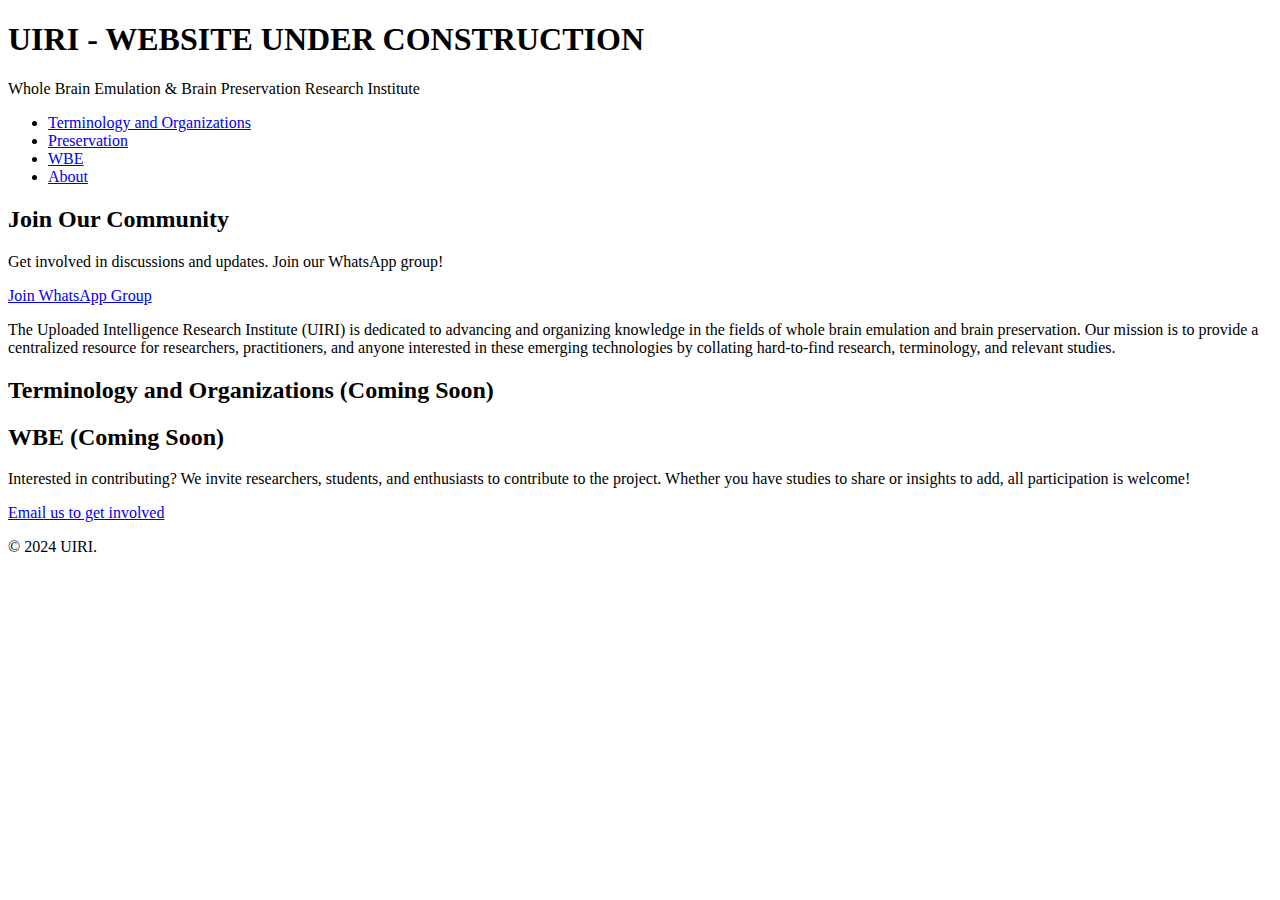
==== index.html @ 405faa45 "n homepage and styles" ====
<!DOCTYPE html>
<html lang="en">
<head>
    <meta charset="UTF-8">
    <meta name="viewport" content="width=device-width, initial-scale=1.0">
    <title>UIRI - Whole Brain Emulation & Brain Preservation</title>
    <link rel="stylesheet" href="styles.css">
</head>
<body>

    <div class="container">
        <header>
            <h1>UIRI - WEBSITE UNDER CONSTRUCTION</h1>
            <p>Whole Brain Emulation & Brain Preservation Research Institute</p>
        </header>

        <!-- Navigation Bar -->
        <nav>
            <ul class="navbar">
                <li><a href="#terminology">Terminology and Organizations</a></li>
                <li><a href="preservationtoday.html">Preservation</a></li>
                <li><a href="#wbe">WBE</a></li>
                <li><a href="#about">About</a></li>
            </ul>
        </nav>

        <div class="section">
            <h2 class="section-title">Join Our Community</h2>
            <p>Get involved in discussions and updates. Join our WhatsApp group!</p>
            <a href="https://chat.whatsapp.com/EnTJRODfT9kLGZxixOQG0o" target="_blank" class="whatsapp-link">Join WhatsApp Group</a>
        </div>

        <p>
        The Uploaded Intelligence Research Institute (UIRI) is dedicated to advancing and organizing knowledge in the fields of whole brain emulation and brain preservation. Our mission is to provide a centralized resource for researchers, practitioners, and anyone interested in these emerging technologies by collating hard-to-find research, terminology, and relevant studies.
        </p>

        <!-- Placeholder sections for other pages -->
        <div class="section" id="terminology">
            <h2 class="section-title">Terminology and Organizations (Coming Soon)</h2>
        </div>

        <div class="section" id="wbe">
            <h2 class="section-title">WBE (Coming Soon)</h2>
        </div>

        <div class="contribute">
            <p>Interested in contributing? We invite researchers, students, and enthusiasts to contribute to the project. Whether you have studies to share or insights to add, all participation is welcome!</p>
            <a href="mailto:calarsenc@gmail.com">Email us to get involved</a>
        </div>
    </div>

    <footer class="footer">
        <p>&copy; 2024 UIRI. </p>
    </footer>

</body>
</html>
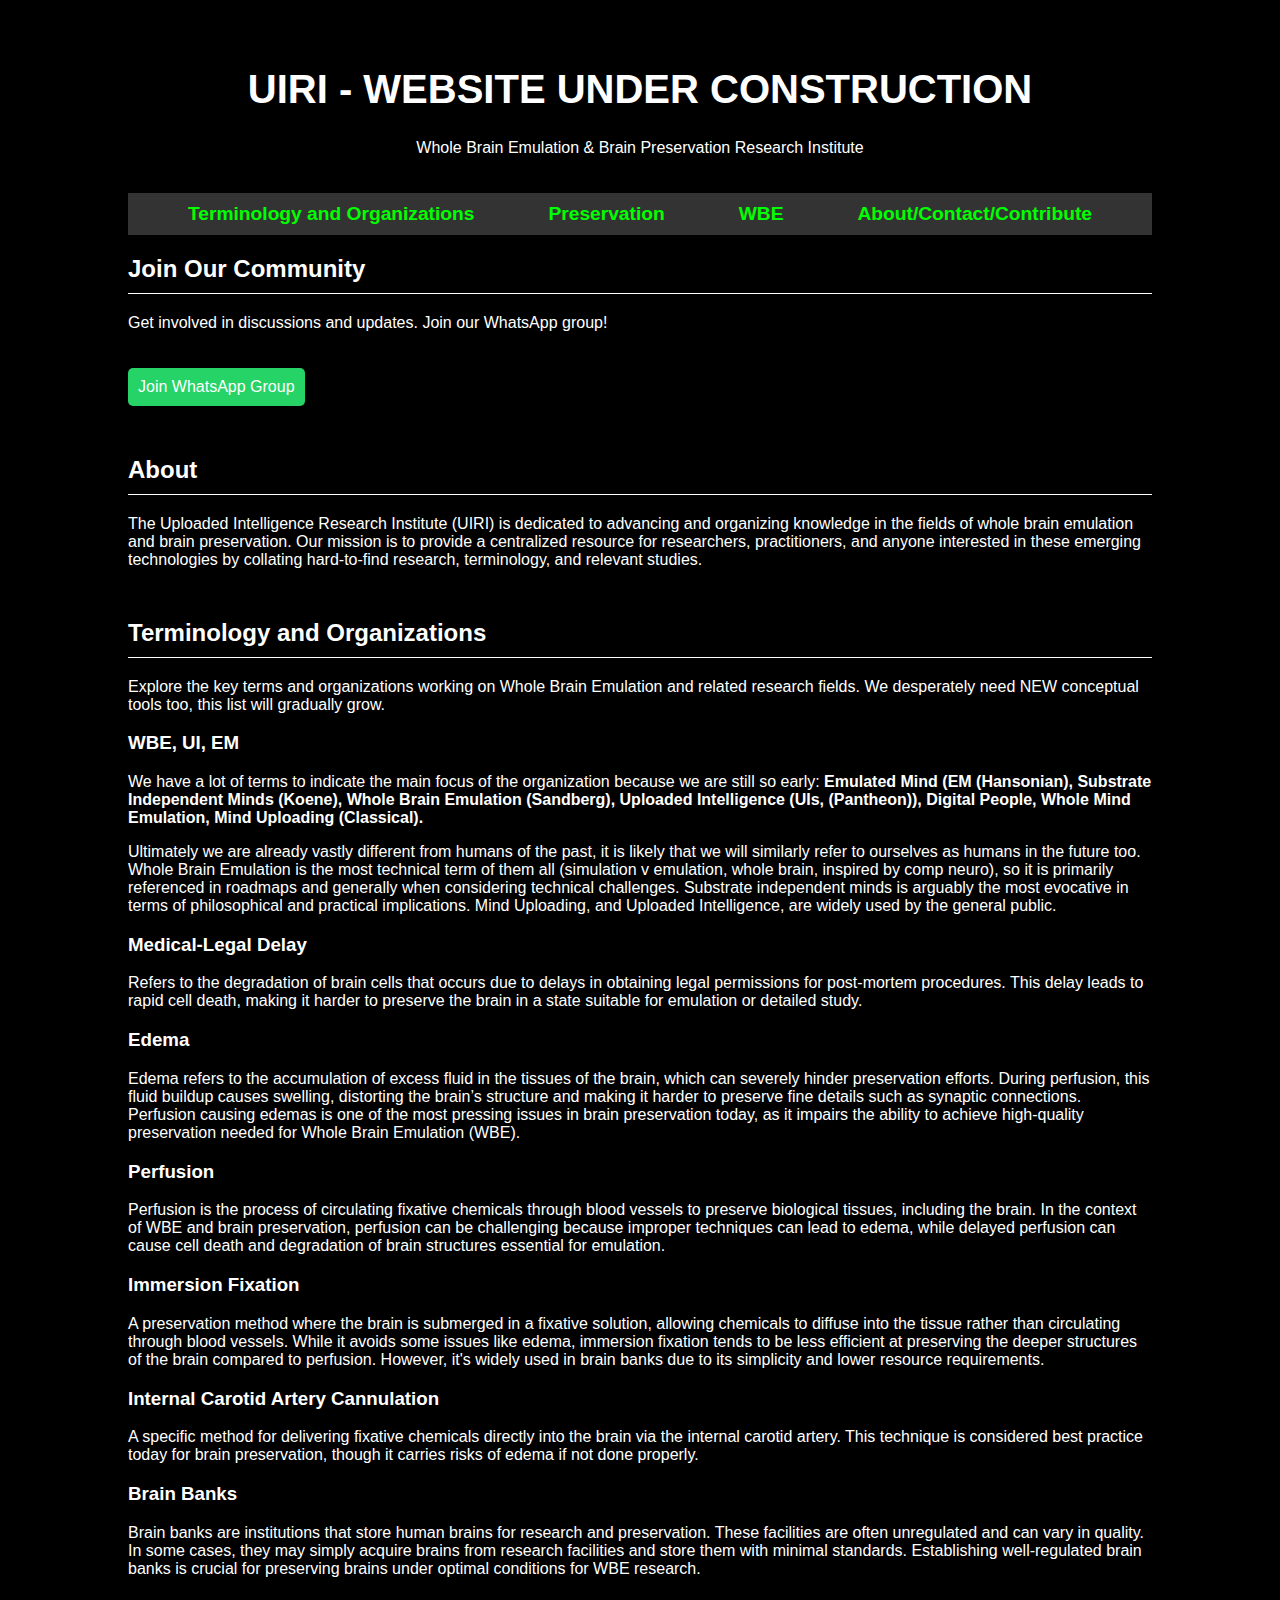
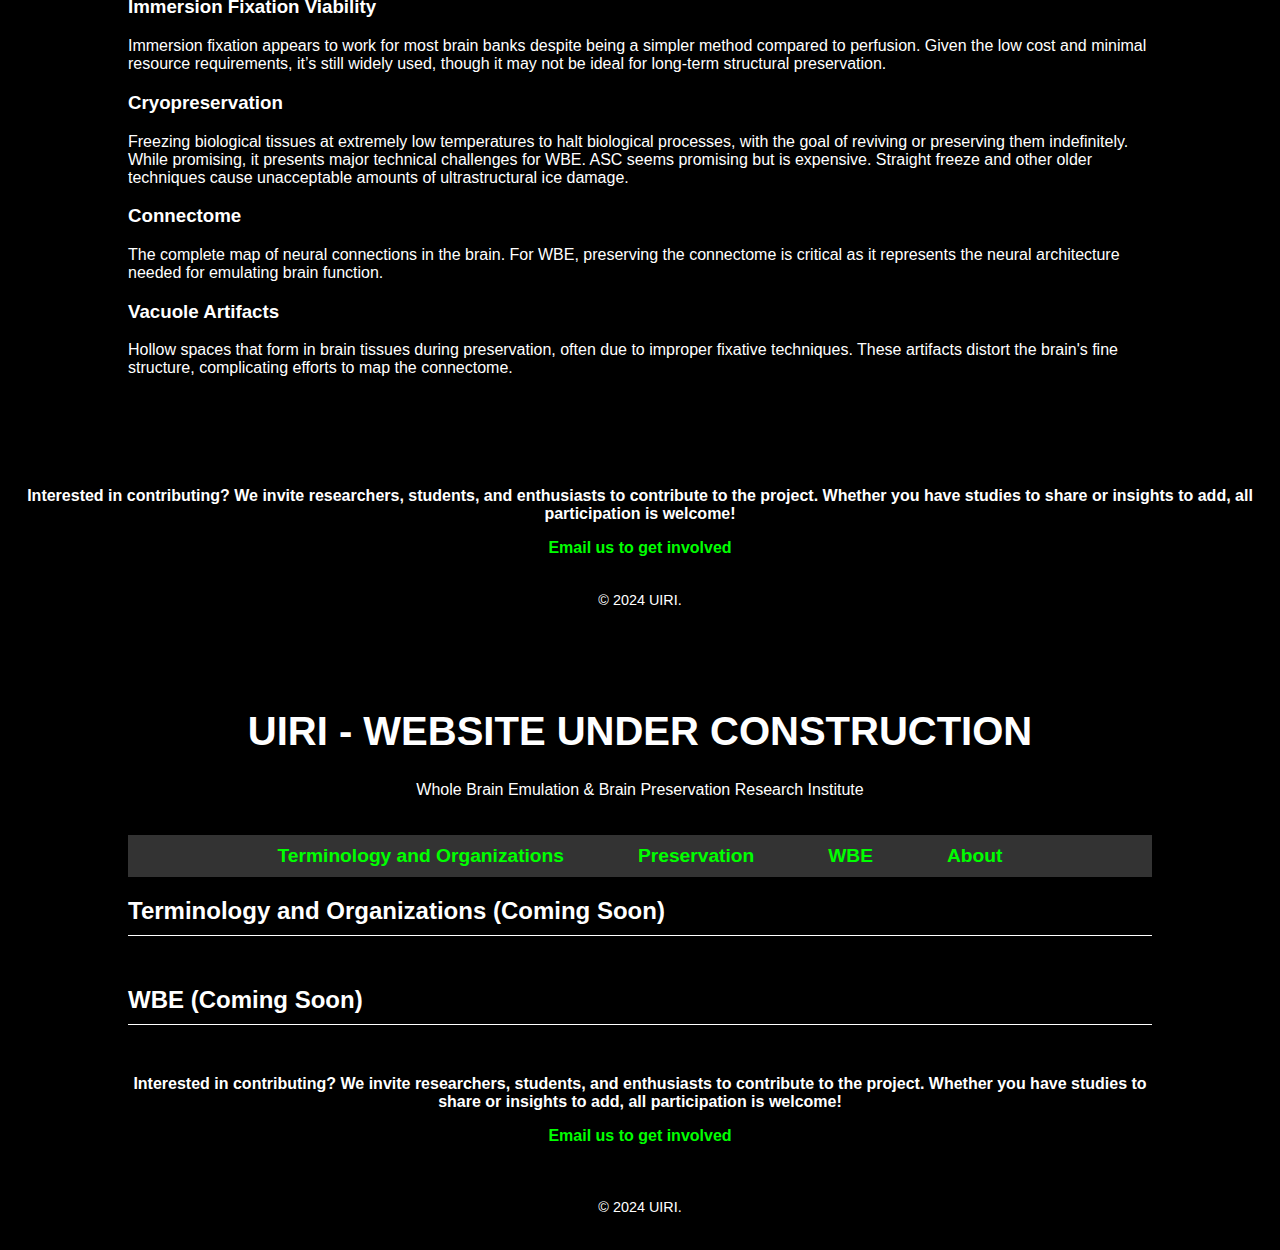
==== commit d5975afe: "terminology" ====
--- a/index.html
+++ b/index.html
@@ -4,9 +4,220 @@
     <meta charset="UTF-8">
     <meta name="viewport" content="width=device-width, initial-scale=1.0">
     <title>UIRI - Whole Brain Emulation & Brain Preservation</title>
-    <link rel="stylesheet" href="styles.css">
+    <style>
+        body {
+            margin: 0;
+            padding: 0;
+            font-family: Arial, sans-serif;
+            background-color: #000;
+            color: #fff;
+        }
+
+        .container {
+            width: 80%;
+            margin: 0 auto;
+            padding: 20px;
+        }
+
+        header {
+            text-align: center;
+            padding: 20px 0;
+        }
+
+        h1 {
+            font-size: 2.5em;
+        }
+
+        nav {
+            background-color: #333;
+            padding: 10px 0;
+            margin-bottom: 20px;
+        }
+
+        .navbar {
+            list-style: none;
+            padding: 0;
+            margin: 0;
+            display: flex;
+            justify-content: center;
+        }
+
+        .navbar li {
+            margin: 0 15px;
+        }
+
+        .navbar a {
+            color: #00ff00;
+            text-decoration: none;
+            font-size: 1.2rem;
+            font-weight: bold;
+            padding: 10px 20px;
+            border: 2px solid transparent;
+            transition: all 0.3s ease;
+        }
+
+        .navbar a:hover {
+            background-color: #00ff00;
+            color: #000;
+            border-radius: 5px;
+            border: 2px solid #00ff00;
+        }
+
+        .section {
+            margin-bottom: 50px;
+        }
+
+        a {
+            color: #00ff00;
+            text-decoration: none;
+        }
+
+        a:hover {
+            text-decoration: underline;
+        }
+
+        .footer {
+            text-align: center;
+            padding: 20px;
+            font-size: 0.9em;
+        }
+
+        .whatsapp-link {
+            background-color: #25D366;
+            padding: 10px;
+            display: inline-block;
+            color: white;
+            border-radius: 5px;
+            margin-top: 20px;
+        }
+
+        .contribute {
+            margin-top: 40px;
+            font-weight: bold;
+            text-align: center;
+        }
+
+        .section-title {
+            border-bottom: 1px solid #fff;
+            padding-bottom: 10px;
+            margin-bottom: 20px;
+        }
+    </style>
 </head>
 <body>
+
+    <div class="container">
+        <header>
+            <h1>UIRI - WEBSITE UNDER CONSTRUCTION</h1>
+            <p>Whole Brain Emulation & Brain Preservation Research Institute</p>
+        </header>
+
+        <!-- Navigation Bar -->
+        <nav>
+            <ul class="navbar">
+                <li><a href="#terminology">Terminology and Organizations</a></li>
+                <li><a href="preservationtoday.html">Preservation</a></li>
+                <li><a href="wbe.html">WBE</a></li>
+                <li><a href="#about">About/Contact/Contribute</a></li>
+            </ul>
+        </nav>
+
+          <div class="section">
+            <h2 class="section-title">Join Our Community</h2>
+            <p>Get involved in discussions and updates. Join our WhatsApp group!</p>
+            <a href="https://chat.whatsapp.com/EnTJRODfT9kLGZxixOQG0o" target="_blank" class="whatsapp-link">Join WhatsApp Group</a>
+        </div>
+
+   <div class="section" id="about">
+            <h2 class="section-title">About</h2>
+        <p>
+        The Uploaded Intelligence Research Institute (UIRI) is dedicated to advancing and organizing knowledge in the fields of whole brain emulation and brain preservation. Our mission is to provide a centralized resource for researchers, practitioners, and anyone interested in these emerging technologies by collating hard-to-find research, terminology, and relevant studies.
+        </p>
+   </div>
+
+        <div class="section" id="terminology">
+            <h2 class="section-title">Terminology and Organizations</h2>
+            <p>Explore the key terms and organizations working on Whole Brain Emulation and related research fields. We desperately need NEW conceptual tools too, this list will gradually grow.</p>
+
+        <div class="term">
+  <h3>WBE, UI, EM</h3>
+
+            <p>We have a lot of terms to indicate the main focus of the organization because we are still so early: <strong>Emulated Mind (EM (Hansonian), Substrate Independent Minds (Koene), Whole Brain Emulation (Sandberg), Uploaded Intelligence (UIs, (Pantheon)), Digital People, Whole Mind Emulation, Mind Uploading (Classical).</strong>
+                <p></p>
+
+Ultimately we are already vastly different from humans of the past, it is likely that we will similarly refer to ourselves as humans in the future too. Whole Brain Emulation is the most technical term of them all (simulation v emulation, whole brain, inspired by comp neuro), so it is primarily referenced in roadmaps and generally when considering technical challenges. Substrate independent minds is arguably the most evocative in terms of philosophical and practical implications. Mind Uploading, and Uploaded Intelligence, are widely used by the general public. 
+</p>
+</div>
+
+<div class="term">
+  <h3>Medical-Legal Delay</h3>
+  <p>Refers to the degradation of brain cells that occurs due to delays in obtaining legal permissions for post-mortem procedures. This delay leads to rapid cell death, making it harder to preserve the brain in a state suitable for emulation or detailed study.</p>
+</div>
+
+<div class="term">
+  <h3>Edema</h3>
+  <p>Edema refers to the accumulation of excess fluid in the tissues of the brain, which can severely hinder preservation efforts. During perfusion, this fluid buildup causes swelling, distorting the brain’s structure and making it harder to preserve fine details such as synaptic connections. Perfusion causing edemas is one of the most pressing issues in brain preservation today, as it impairs the ability to achieve high-quality preservation needed for Whole Brain Emulation (WBE).</p>
+</div>
+
+<div class="term">
+  <h3>Perfusion</h3>
+  <p>Perfusion is the process of circulating fixative chemicals through blood vessels to preserve biological tissues, including the brain. In the context of WBE and brain preservation, perfusion can be challenging because improper techniques can lead to edema, while delayed perfusion can cause cell death and degradation of brain structures essential for emulation.</p>
+</div>
+
+<div class="term">
+  <h3>Immersion Fixation</h3>
+  <p>A preservation method where the brain is submerged in a fixative solution, allowing chemicals to diffuse into the tissue rather than circulating through blood vessels. While it avoids some issues like edema, immersion fixation tends to be less efficient at preserving the deeper structures of the brain compared to perfusion. However, it's widely used in brain banks due to its simplicity and lower resource requirements.</p>
+</div>
+
+<div class="term">
+  <h3>Internal Carotid Artery Cannulation</h3>
+  <p>A specific method for delivering fixative chemicals directly into the brain via the internal carotid artery. This technique is considered best practice today for brain preservation, though it carries risks of edema if not done properly.</p>
+</div>
+
+<div class="term">
+  <h3>Brain Banks</h3>
+  <p>Brain banks are institutions that store human brains for research and preservation. These facilities are often unregulated and can vary in quality. In some cases, they may simply acquire brains from research facilities and store them with minimal standards. Establishing well-regulated brain banks is crucial for preserving brains under optimal conditions for WBE research.</p>
+</div>
+
+<div class="term">
+  <h3>Immersion Fixation Viability</h3>
+  <p>Immersion fixation appears to work for most brain banks despite being a simpler method compared to perfusion. Given the low cost and minimal resource requirements, it’s still widely used, though it may not be ideal for long-term structural preservation.</p>
+</div>
+
+<div class="term">
+  <h3>Cryopreservation</h3>
+  <p>Freezing biological tissues at extremely low temperatures to halt biological processes, with the goal of reviving or preserving them indefinitely. While promising, it presents major technical challenges for WBE. ASC seems promising but is expensive. Straight freeze and other older techniques cause unacceptable amounts of ultrastructural ice damage.</p>
+</div>
+
+<div class="term">
+  <h3>Connectome</h3>
+  <p>The complete map of neural connections in the brain. For WBE, preserving the connectome is critical as it represents the neural architecture needed for emulating brain function.</p>
+</div>
+
+<div class="term">
+  <h3>Vacuole Artifacts</h3>
+  <p>Hollow spaces that form in brain tissues during preservation, often due to improper fixative techniques. These artifacts distort the brain's fine structure, complicating efforts to map the connectome.</p>
+</div>
+
+
+        </div>
+
+        </div>
+
+        <div class="contribute">
+            <p>Interested in contributing? We invite researchers, students, and enthusiasts to contribute to the project. Whether you have studies to share or insights to add, all participation is welcome!</p>
+            <a href="mailto:calarsenc@gmail.com">Email us to get involved</a>
+        </div>
+    </div>
+
+    <footer class="footer">
+        <p>&copy; 2024 UIRI.</p>
+    </footer>
+
+</body>
+</html>
+
+
 
     <div class="container">
         <header>
@@ -24,15 +235,7 @@
             </ul>
         </nav>
 
-        <div class="section">
-            <h2 class="section-title">Join Our Community</h2>
-            <p>Get involved in discussions and updates. Join our WhatsApp group!</p>
-            <a href="https://chat.whatsapp.com/EnTJRODfT9kLGZxixOQG0o" target="_blank" class="whatsapp-link">Join WhatsApp Group</a>
-        </div>
-
-        <p>
-        The Uploaded Intelligence Research Institute (UIRI) is dedicated to advancing and organizing knowledge in the fields of whole brain emulation and brain preservation. Our mission is to provide a centralized resource for researchers, practitioners, and anyone interested in these emerging technologies by collating hard-to-find research, terminology, and relevant studies.
-        </p>
+      
 
         <!-- Placeholder sections for other pages -->
         <div class="section" id="terminology">
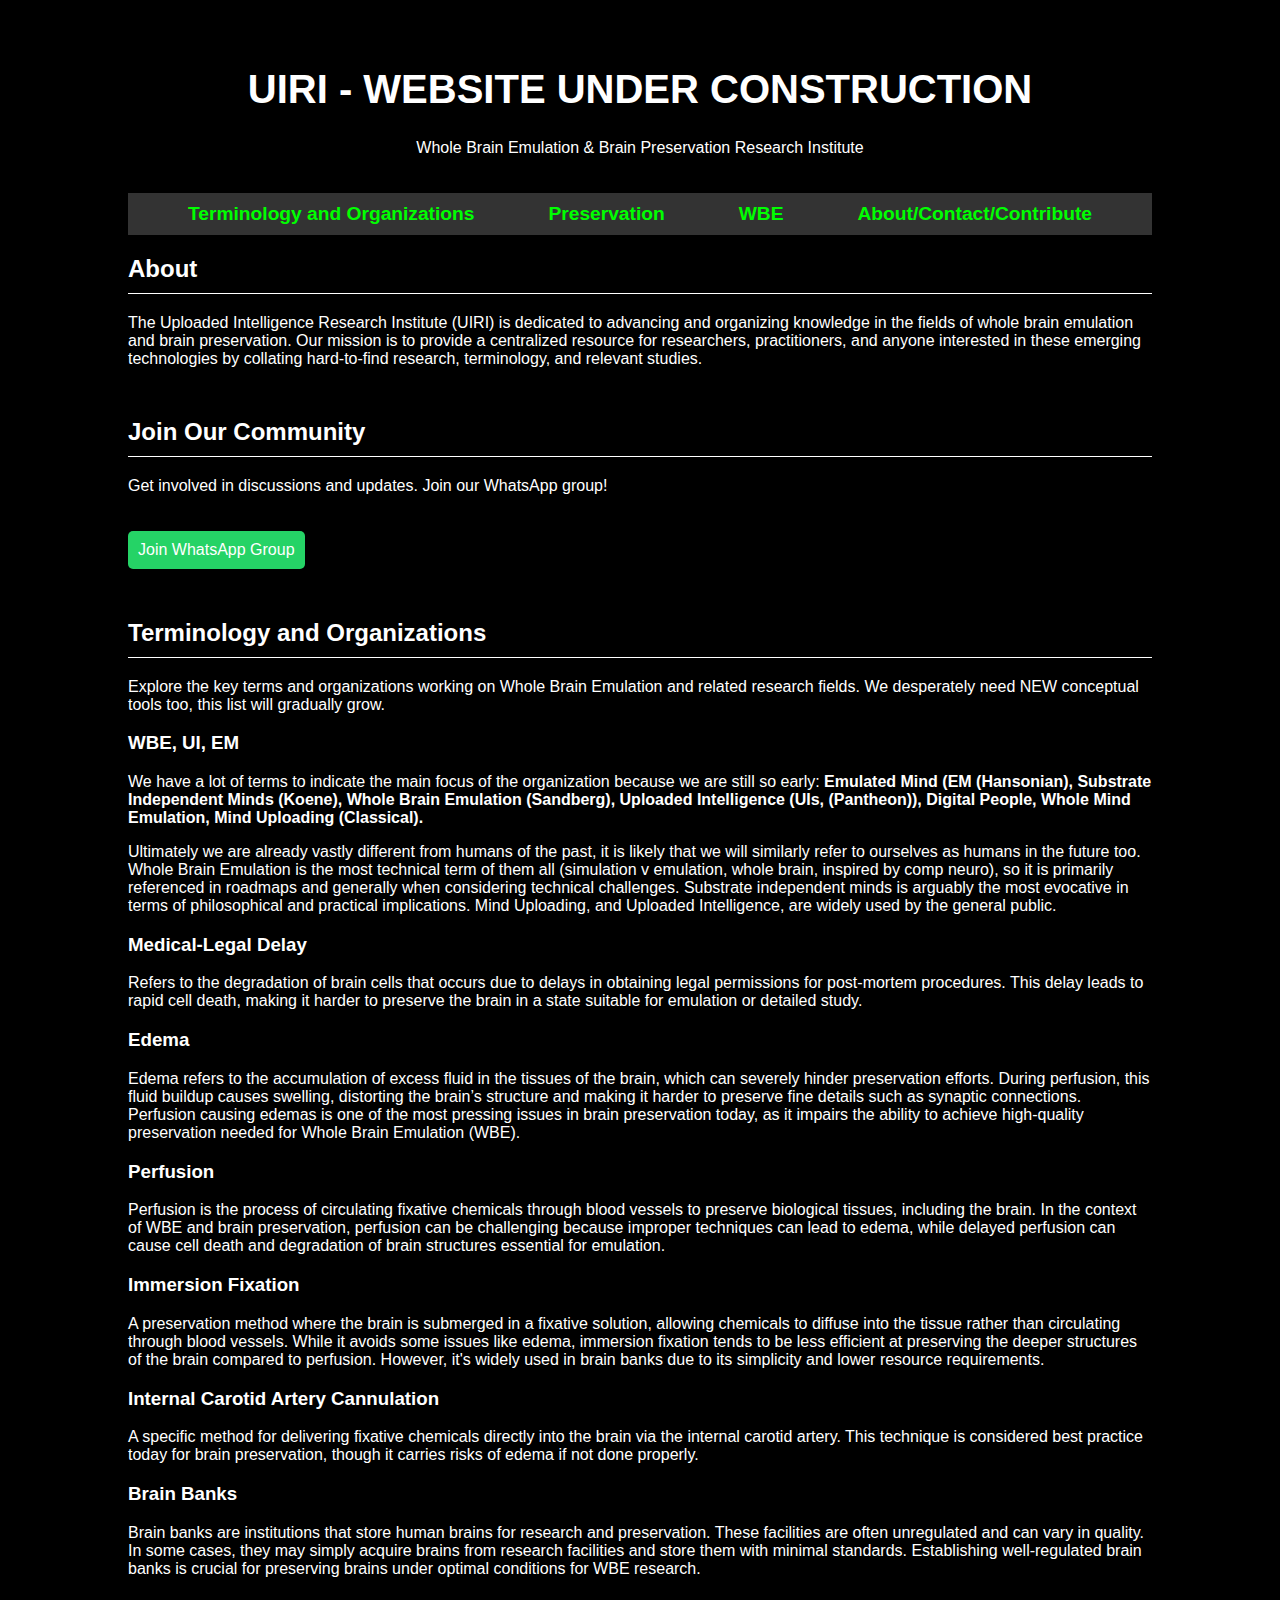
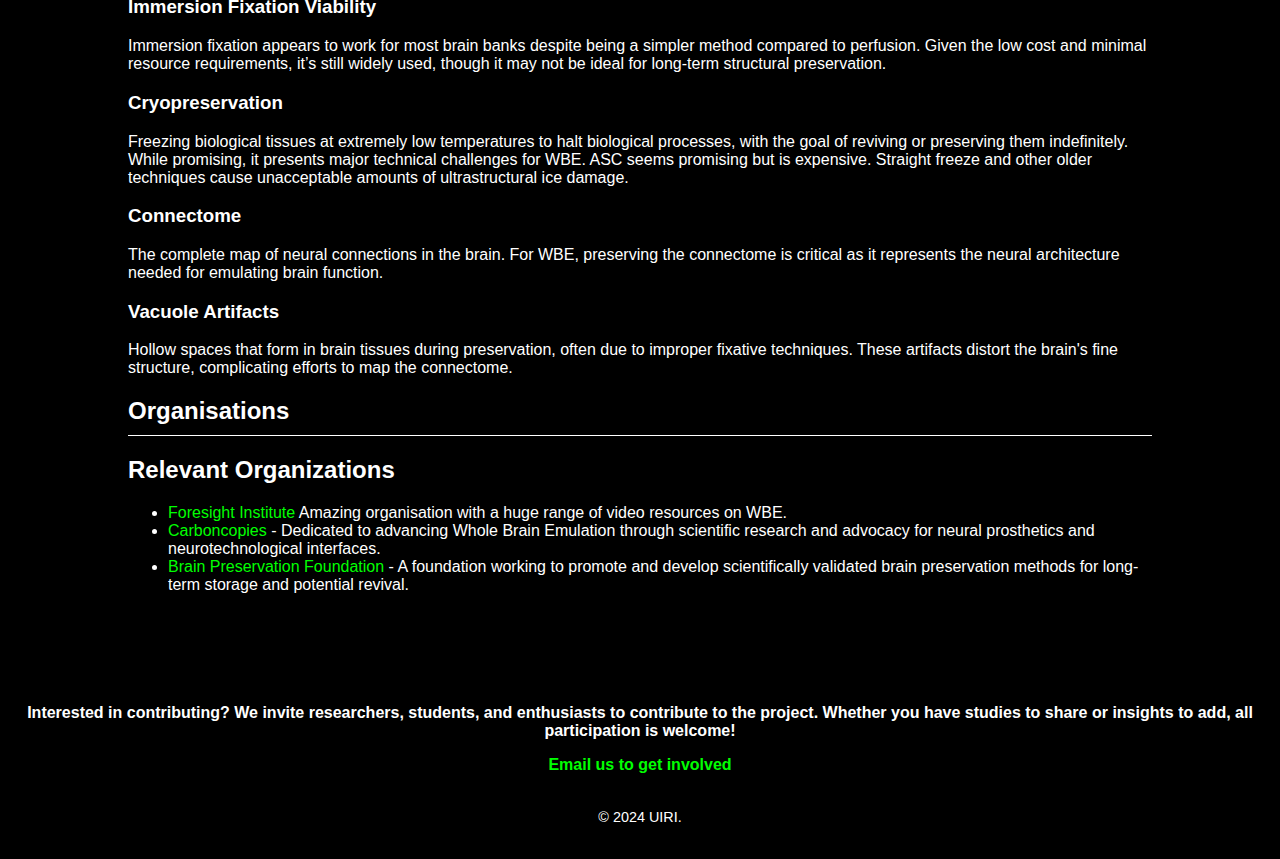
==== commit c292265c: "terminology" ====
--- a/index.html
+++ b/index.html
@@ -122,19 +122,21 @@
             </ul>
         </nav>
 
-          <div class="section">
-            <h2 class="section-title">Join Our Community</h2>
-            <p>Get involved in discussions and updates. Join our WhatsApp group!</p>
-            <a href="https://chat.whatsapp.com/EnTJRODfT9kLGZxixOQG0o" target="_blank" class="whatsapp-link">Join WhatsApp Group</a>
-        </div>
-
-   <div class="section" id="about">
+         <div class="section" id="about">
             <h2 class="section-title">About</h2>
         <p>
         The Uploaded Intelligence Research Institute (UIRI) is dedicated to advancing and organizing knowledge in the fields of whole brain emulation and brain preservation. Our mission is to provide a centralized resource for researchers, practitioners, and anyone interested in these emerging technologies by collating hard-to-find research, terminology, and relevant studies.
         </p>
    </div>
 
+          <div class="section">
+            <h2 class="section-title">Join Our Community</h2>
+            <p>Get involved in discussions and updates. Join our WhatsApp group!</p>
+            <a href="https://chat.whatsapp.com/EnTJRODfT9kLGZxixOQG0o" target="_blank" class="whatsapp-link">Join WhatsApp Group</a>
+        </div>
+
+  
+
         <div class="section" id="terminology">
             <h2 class="section-title">Terminology and Organizations</h2>
             <p>Explore the key terms and organizations working on Whole Brain Emulation and related research fields. We desperately need NEW conceptual tools too, this list will gradually grow.</p>
@@ -199,6 +201,23 @@
   <p>Hollow spaces that form in brain tissues during preservation, often due to improper fixative techniques. These artifacts distort the brain's fine structure, complicating efforts to map the connectome.</p>
 </div>
 
+   <div class="organizations">
+            <h2 class="section-title">Organisations</h2>
+  <h2>Relevant Organizations</h2>
+  
+  <ul>
+    <li><a href="https://foresight.org/" target="_blank">Foresight Institute</a> Amazing organisation with a huge range of video resources on WBE.</li>
+    
+    <li><a href="https://carboncopies.org/" target="_blank">Carboncopies</a> - Dedicated to advancing Whole Brain Emulation through scientific research and advocacy for neural prosthetics and neurotechnological interfaces.</li>
+    
+    <li><a href="https://www.brainpreservation.org/" target="_blank">Brain Preservation Foundation</a> - A foundation working to promote and develop scientifically validated brain preservation methods for long-term storage and potential revival.</li>
+    
+  </ul>
+</div>
+
+        </p>
+   </div>
+
 
         </div>
 
@@ -218,43 +237,3 @@
 </html>
 
 
-
-    <div class="container">
-        <header>
-            <h1>UIRI - WEBSITE UNDER CONSTRUCTION</h1>
-            <p>Whole Brain Emulation & Brain Preservation Research Institute</p>
-        </header>
-
-        <!-- Navigation Bar -->
-        <nav>
-            <ul class="navbar">
-                <li><a href="#terminology">Terminology and Organizations</a></li>
-                <li><a href="preservationtoday.html">Preservation</a></li>
-                <li><a href="#wbe">WBE</a></li>
-                <li><a href="#about">About</a></li>
-            </ul>
-        </nav>
-
-      
-
-        <!-- Placeholder sections for other pages -->
-        <div class="section" id="terminology">
-            <h2 class="section-title">Terminology and Organizations (Coming Soon)</h2>
-        </div>
-
-        <div class="section" id="wbe">
-            <h2 class="section-title">WBE (Coming Soon)</h2>
-        </div>
-
-        <div class="contribute">
-            <p>Interested in contributing? We invite researchers, students, and enthusiasts to contribute to the project. Whether you have studies to share or insights to add, all participation is welcome!</p>
-            <a href="mailto:calarsenc@gmail.com">Email us to get involved</a>
-        </div>
-    </div>
-
-    <footer class="footer">
-        <p>&copy; 2024 UIRI. </p>
-    </footer>
-
-</body>
-</html>
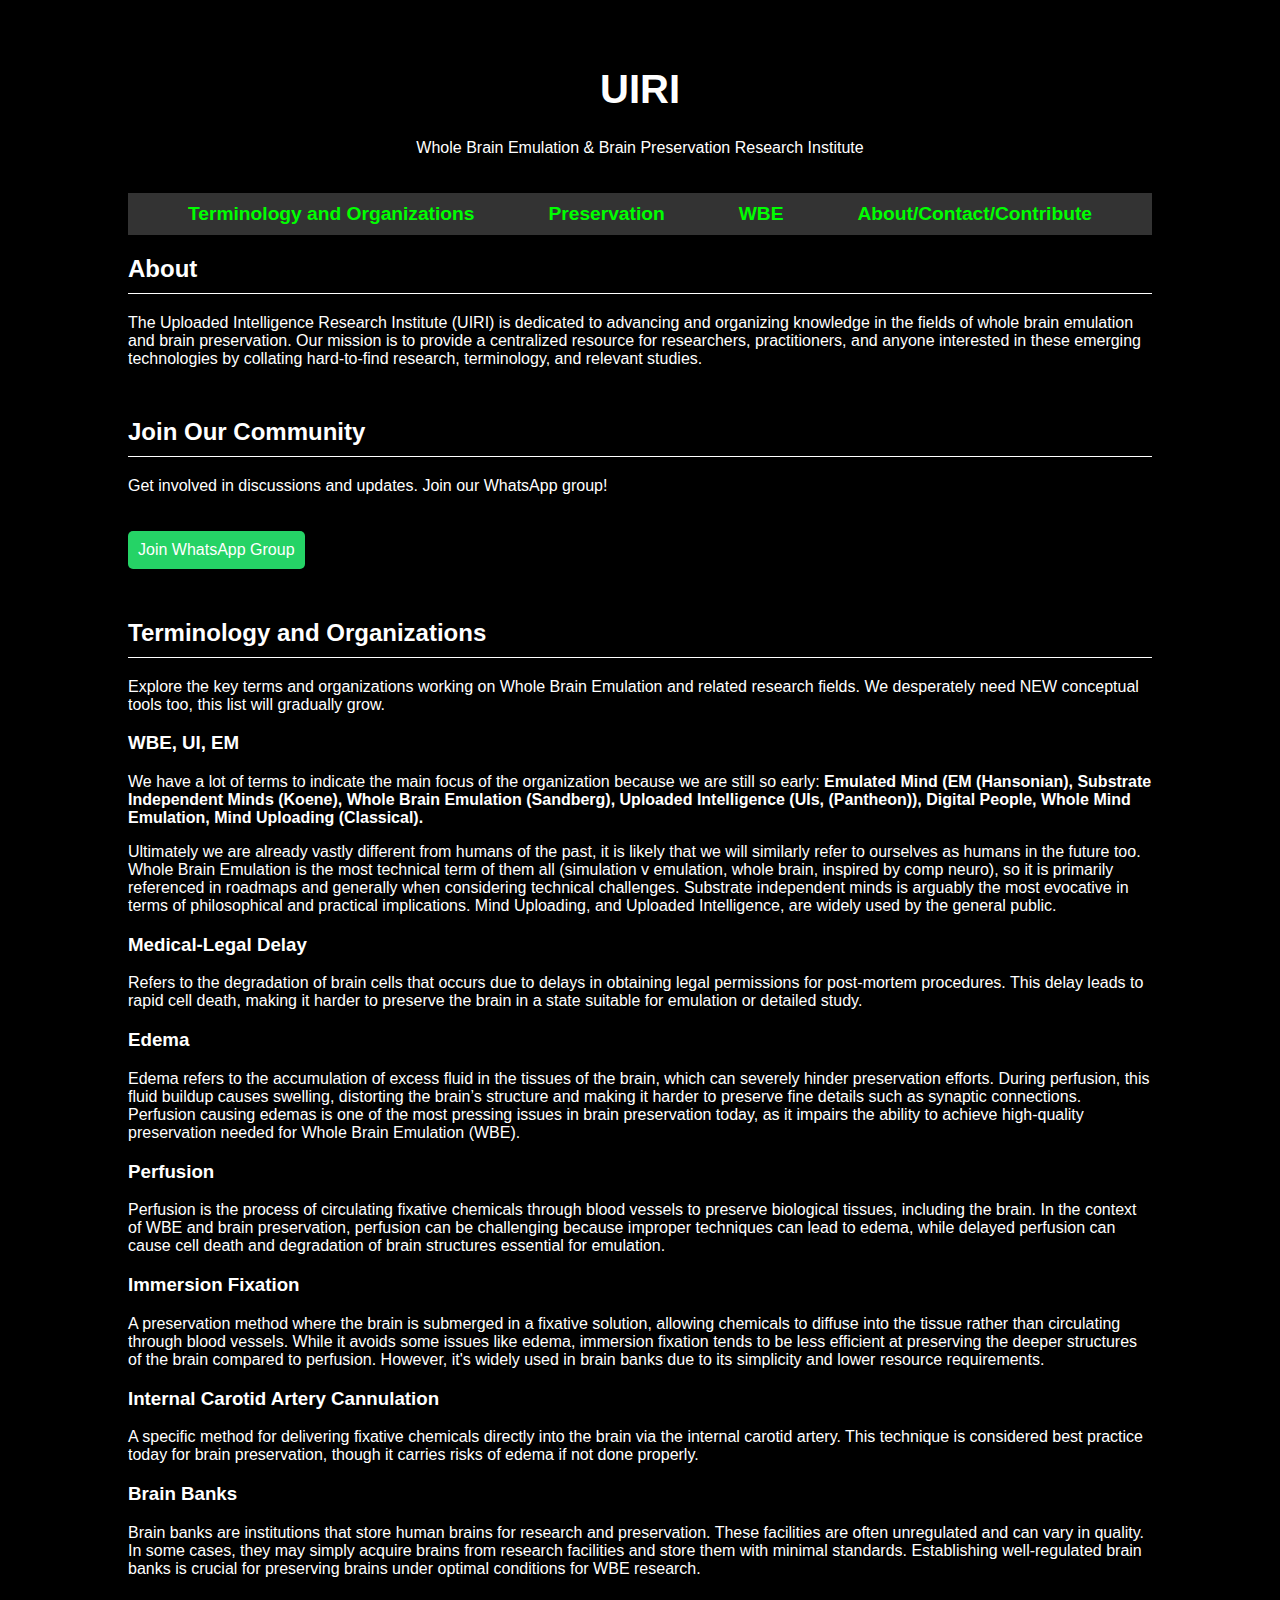
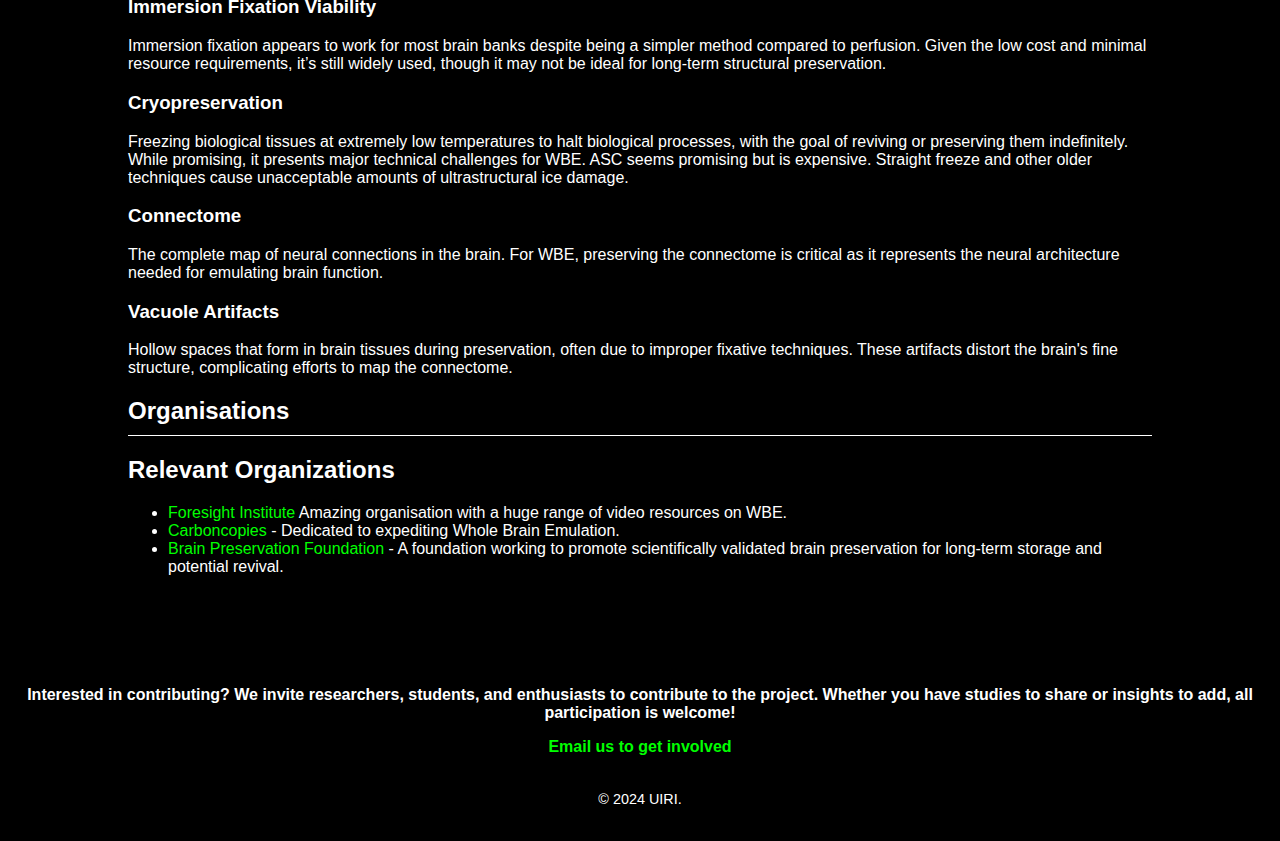
==== commit d0c38761: "new lists format" ====
--- a/index.html
+++ b/index.html
@@ -108,7 +108,7 @@
 
     <div class="container">
         <header>
-            <h1>UIRI - WEBSITE UNDER CONSTRUCTION</h1>
+            <h1>UIRI</h1>
             <p>Whole Brain Emulation & Brain Preservation Research Institute</p>
         </header>
 
@@ -208,9 +208,9 @@
   <ul>
     <li><a href="https://foresight.org/" target="_blank">Foresight Institute</a> Amazing organisation with a huge range of video resources on WBE.</li>
     
-    <li><a href="https://carboncopies.org/" target="_blank">Carboncopies</a> - Dedicated to advancing Whole Brain Emulation through scientific research and advocacy for neural prosthetics and neurotechnological interfaces.</li>
+    <li><a href="https://carboncopies.org/" target="_blank">Carboncopies</a> - Dedicated to expediting Whole Brain Emulation.</li>
     
-    <li><a href="https://www.brainpreservation.org/" target="_blank">Brain Preservation Foundation</a> - A foundation working to promote and develop scientifically validated brain preservation methods for long-term storage and potential revival.</li>
+    <li><a href="https://www.brainpreservation.org/" target="_blank">Brain Preservation Foundation</a> - A foundation working to promote scientifically validated brain preservation for long-term storage and potential revival.</li>
     
   </ul>
 </div>
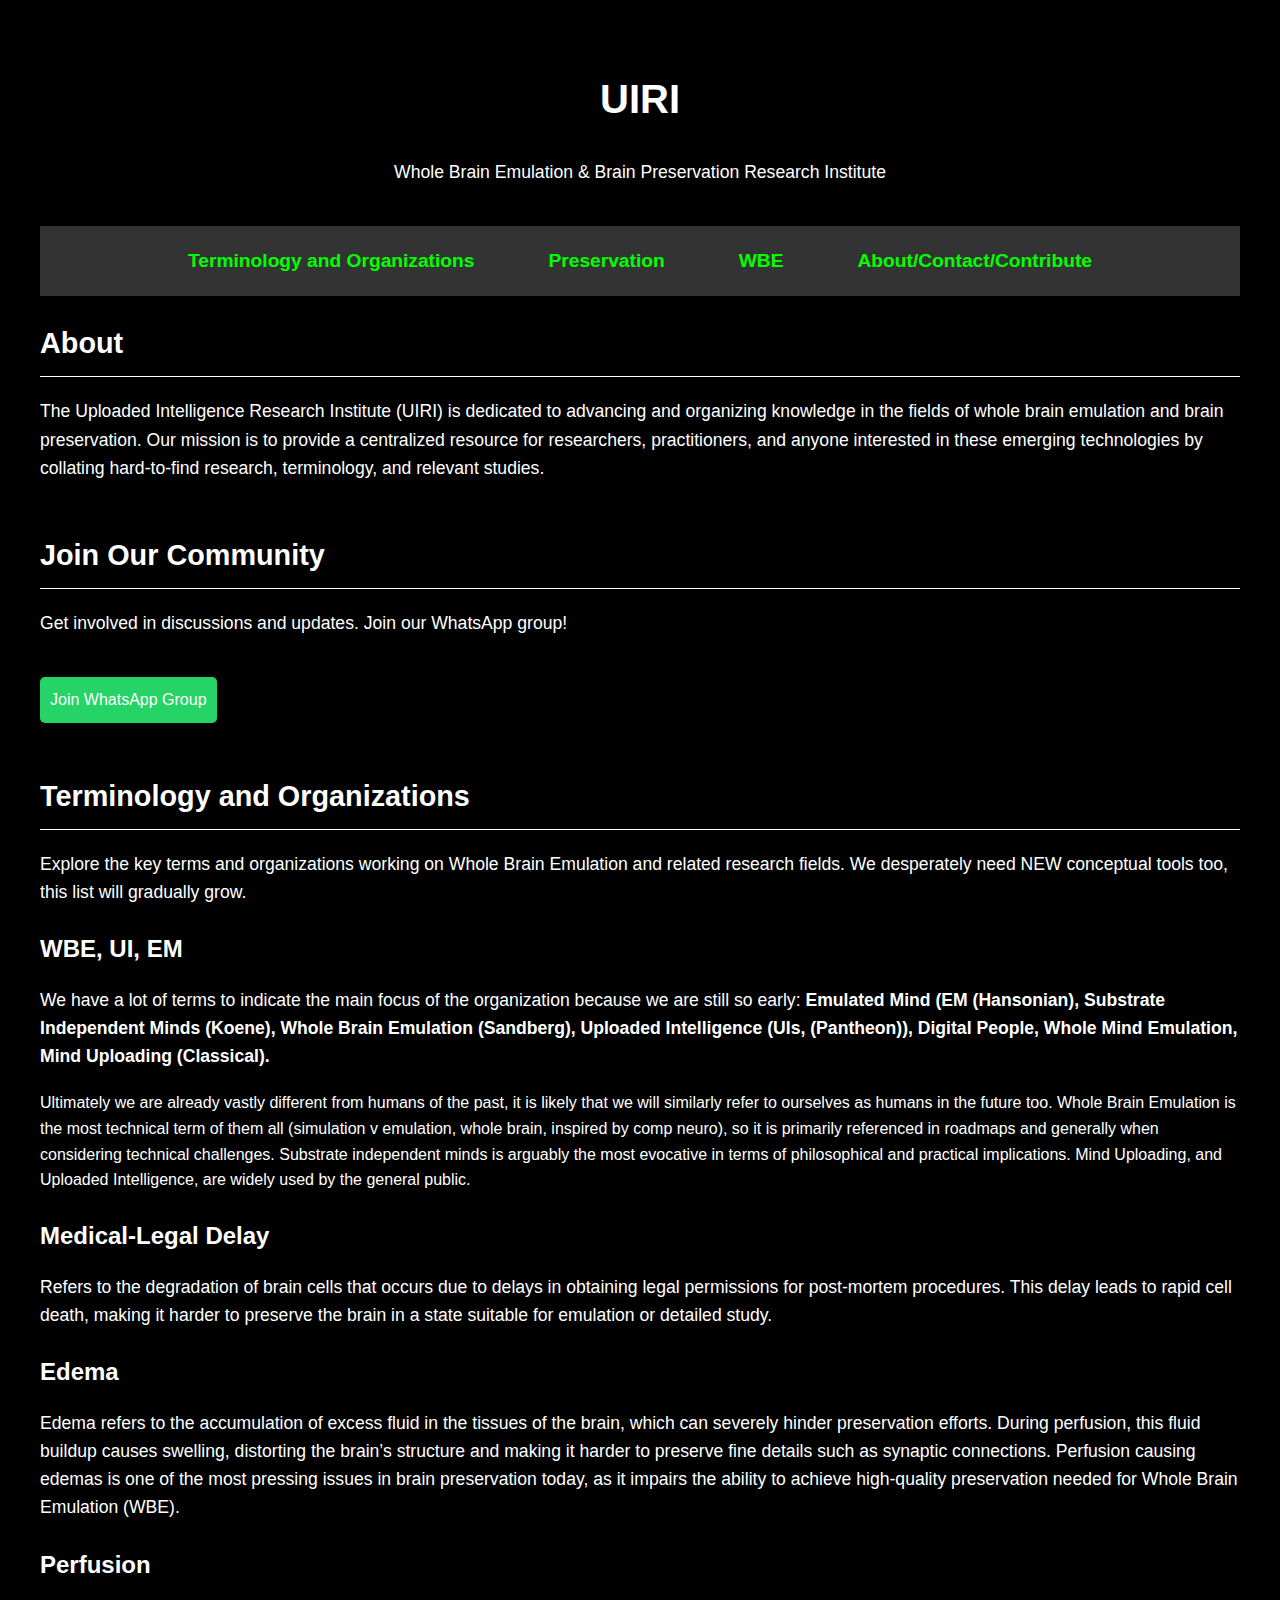
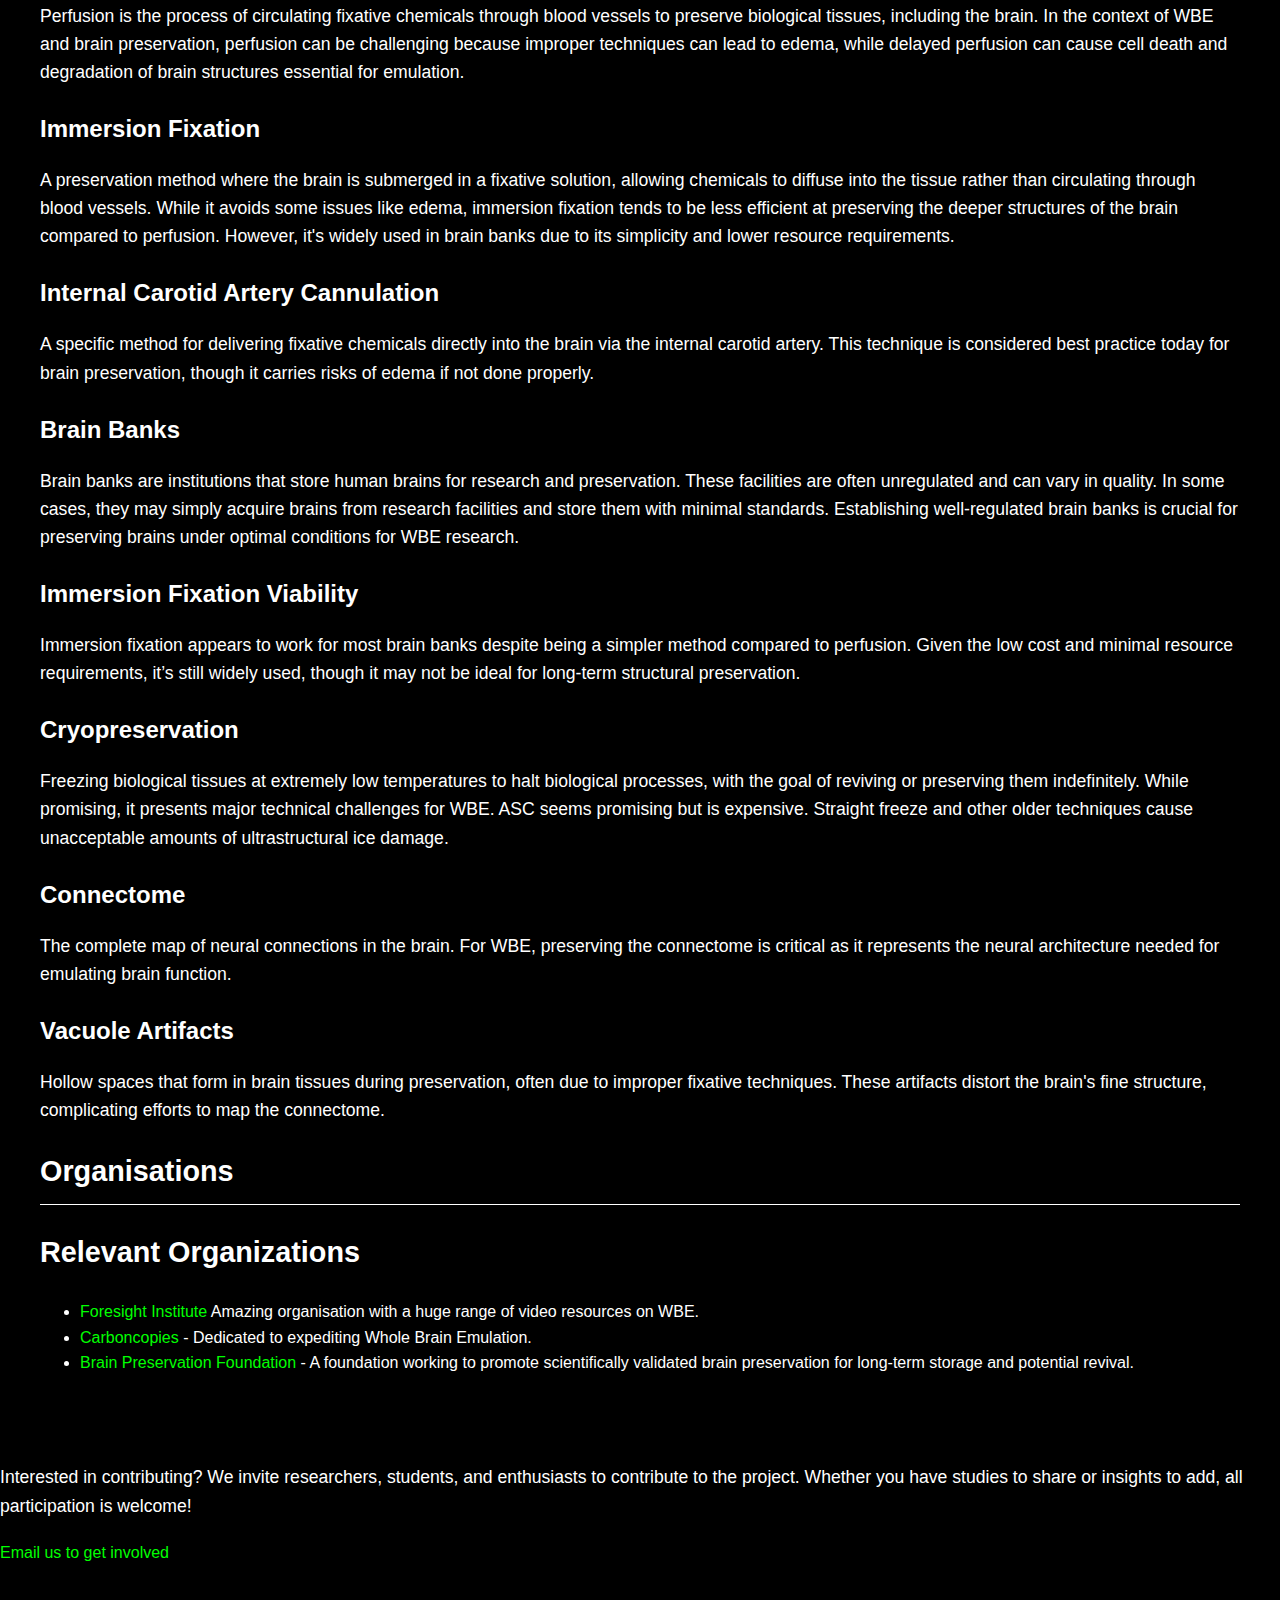
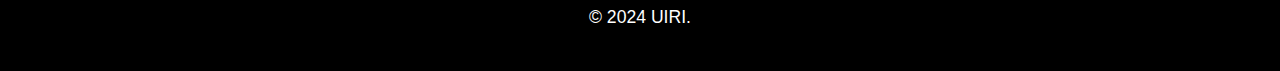
==== commit 8aceda88: "style mobile responsive" ====
--- a/index.html
+++ b/index.html
@@ -5,16 +5,19 @@
     <meta name="viewport" content="width=device-width, initial-scale=1.0">
     <title>UIRI - Whole Brain Emulation & Brain Preservation</title>
     <style>
+        /* Base styles */
         body {
             margin: 0;
             padding: 0;
             font-family: Arial, sans-serif;
             background-color: #000;
             color: #fff;
+            line-height: 1.6;
         }
 
         .container {
-            width: 80%;
+            width: 100%;
+            max-width: 1200px;
             margin: 0 auto;
             padding: 20px;
         }
@@ -34,16 +37,18 @@
             margin-bottom: 20px;
         }
 
+        /* Navbar */
         .navbar {
             list-style: none;
             padding: 0;
             margin: 0;
             display: flex;
             justify-content: center;
+            flex-wrap: wrap; /* Ensure it wraps on smaller screens */
         }
 
         .navbar li {
-            margin: 0 15px;
+            margin: 10px 15px;
         }
 
         .navbar a {
@@ -63,10 +68,19 @@
             border: 2px solid #00ff00;
         }
 
+        /* Sections */
         .section {
             margin-bottom: 50px;
         }
 
+        .section-title {
+            border-bottom: 1px solid #fff;
+            padding-bottom: 10px;
+            margin-bottom: 20px;
+            font-size: 1.8rem;
+        }
+
+        /* Links */
         a {
             color: #00ff00;
             text-decoration: none;
@@ -74,12 +88,6 @@
 
         a:hover {
             text-decoration: underline;
-        }
-
-        .footer {
-            text-align: center;
-            padding: 20px;
-            font-size: 0.9em;
         }
 
         .whatsapp-link {
@@ -91,16 +99,65 @@
             margin-top: 20px;
         }
 
-        .contribute {
-            margin-top: 40px;
-            font-weight: bold;
+        /* Footer */
+        .footer {
             text-align: center;
-        }
-
-        .section-title {
-            border-bottom: 1px solid #fff;
-            padding-bottom: 10px;
+            padding: 20px;
+            font-size: 0.9em;
+        }
+
+        /* Typography improvements */
+        p {
+            font-size: 1.1rem;
             margin-bottom: 20px;
+        }
+
+        h2 {
+            font-size: 1.8rem;
+        }
+
+        h3 {
+            font-size: 1.5rem;
+            margin-bottom: 10px;
+        }
+
+        /* Mobile responsiveness */
+        @media screen and (max-width: 768px) {
+            h1 {
+                font-size: 2rem;
+            }
+
+            .navbar {
+                flex-direction: column;
+                align-items: center;
+            }
+
+            .navbar li {
+                margin: 10px 0;
+            }
+
+            .container {
+                width: 95%;
+            }
+
+            .section {
+                margin-bottom: 30px;
+            }
+        }
+
+        @media screen and (max-width: 480px) {
+            h1 {
+                font-size: 1.8rem;
+            }
+
+            p, h2, h3 {
+                font-size: 1.1rem;
+            }
+
+            .navbar a {
+                font-size: 1rem;
+                padding: 8px 15px;
+            }
         }
     </style>
 </head>
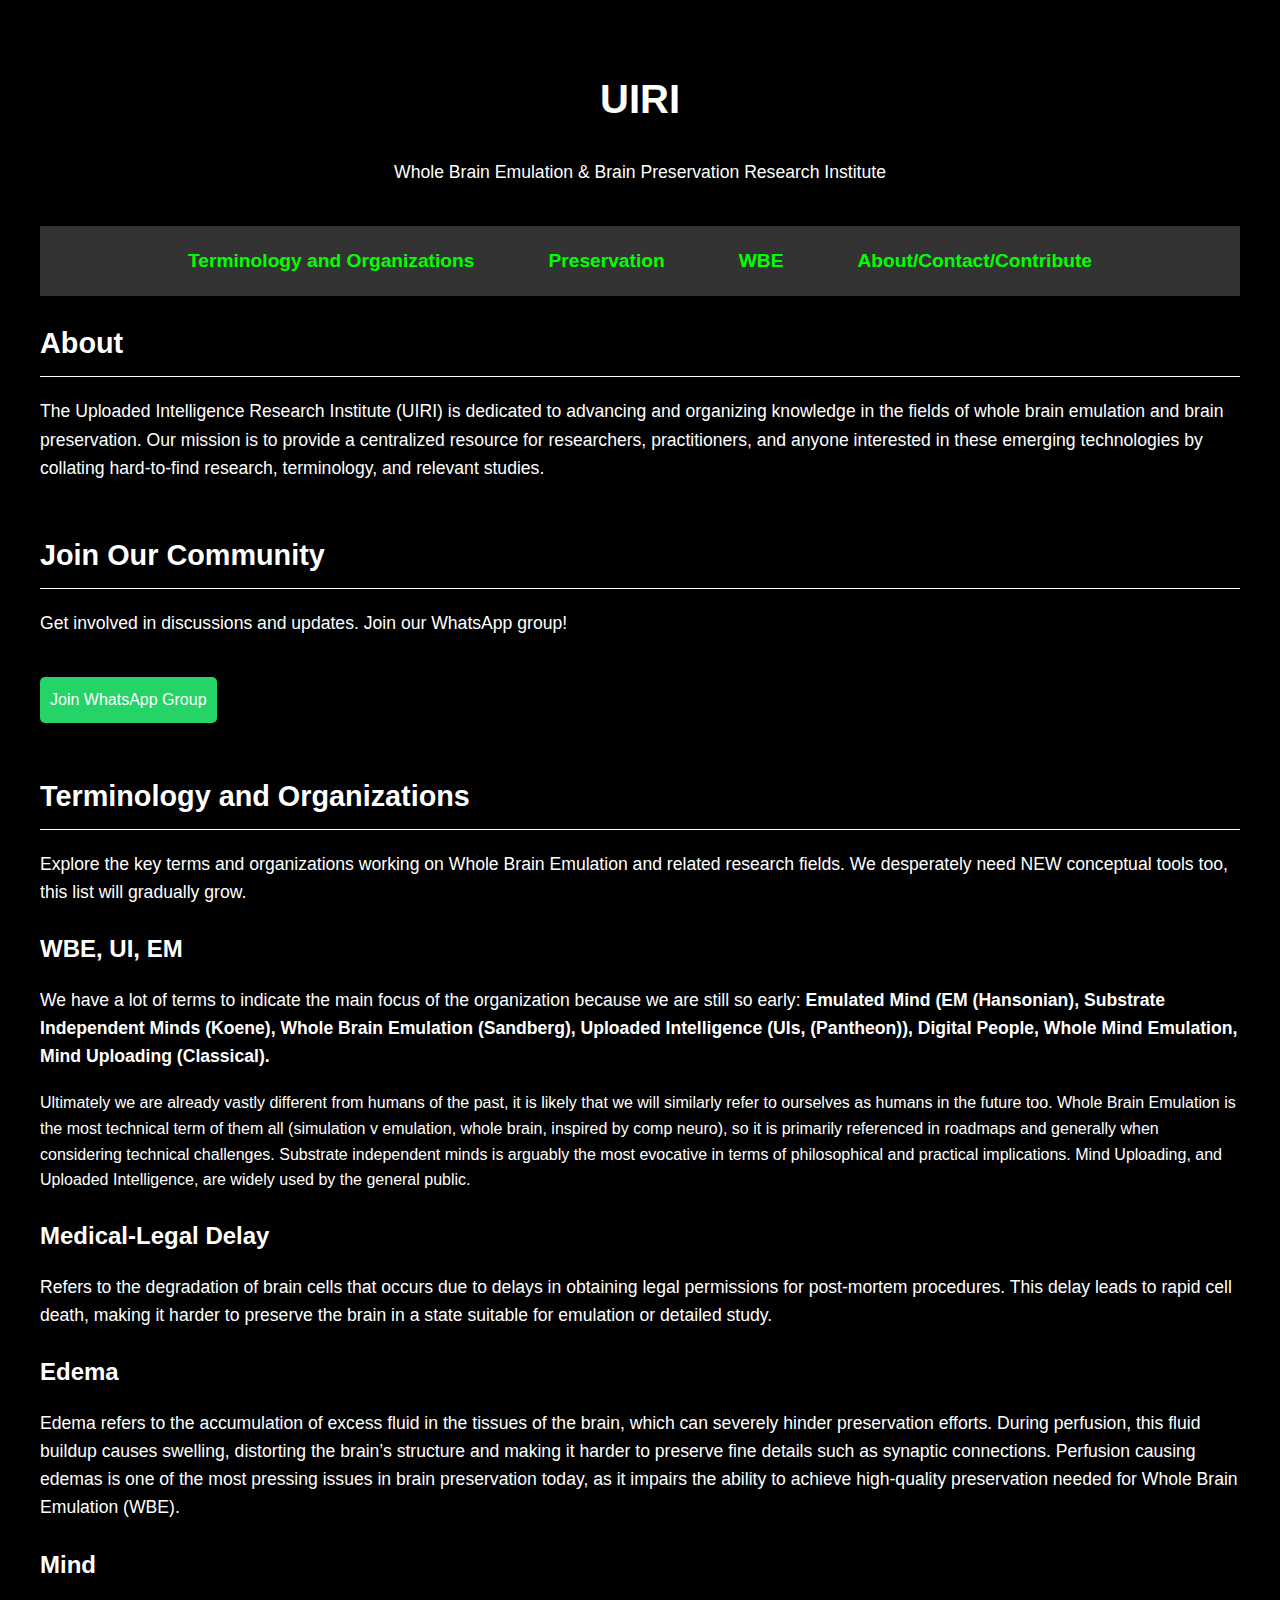
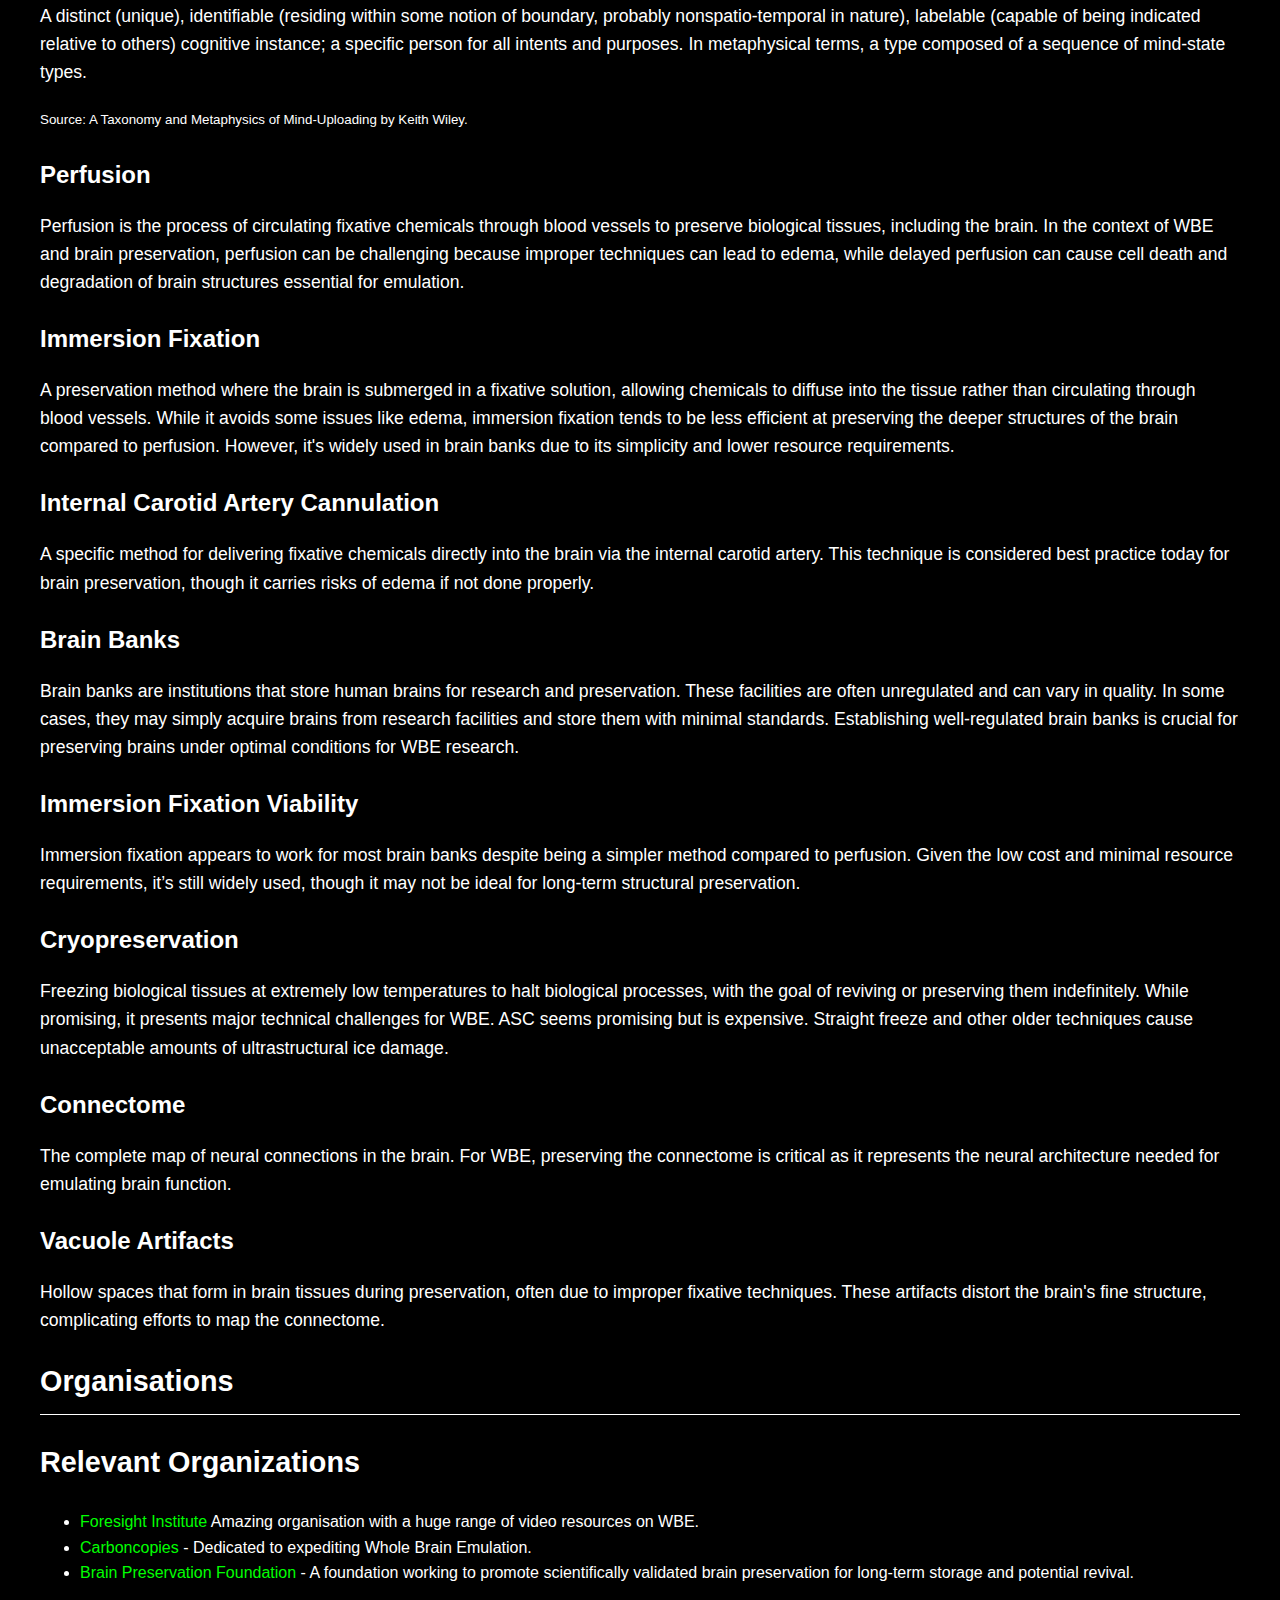
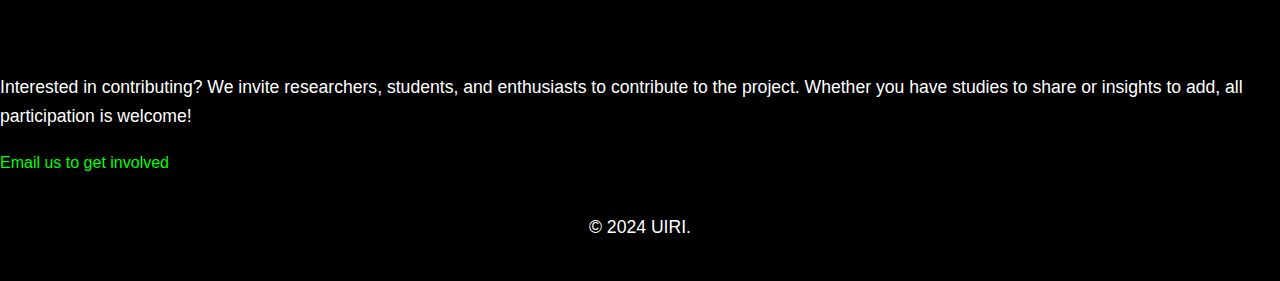
==== commit 03a5014d: "mind" ====
--- a/index.html
+++ b/index.html
@@ -219,6 +219,12 @@
 </div>
 
 <div class="term">
+  <h3>Mind</h3>
+  <p>A distinct (unique), identifiable (residing within some notion of boundary, probably nonspatio-temporal in nature), labelable (capable of being indicated relative to others) cognitive instance; a specific person for all intents and purposes. In metaphysical terms, a type composed of a sequence of mind-state types.</p>
+  <small>Source: A Taxonomy and Metaphysics of Mind-Uploading by Keith Wiley.</small>
+</div>
+
+<div class="term">
   <h3>Perfusion</h3>
   <p>Perfusion is the process of circulating fixative chemicals through blood vessels to preserve biological tissues, including the brain. In the context of WBE and brain preservation, perfusion can be challenging because improper techniques can lead to edema, while delayed perfusion can cause cell death and degradation of brain structures essential for emulation.</p>
 </div>
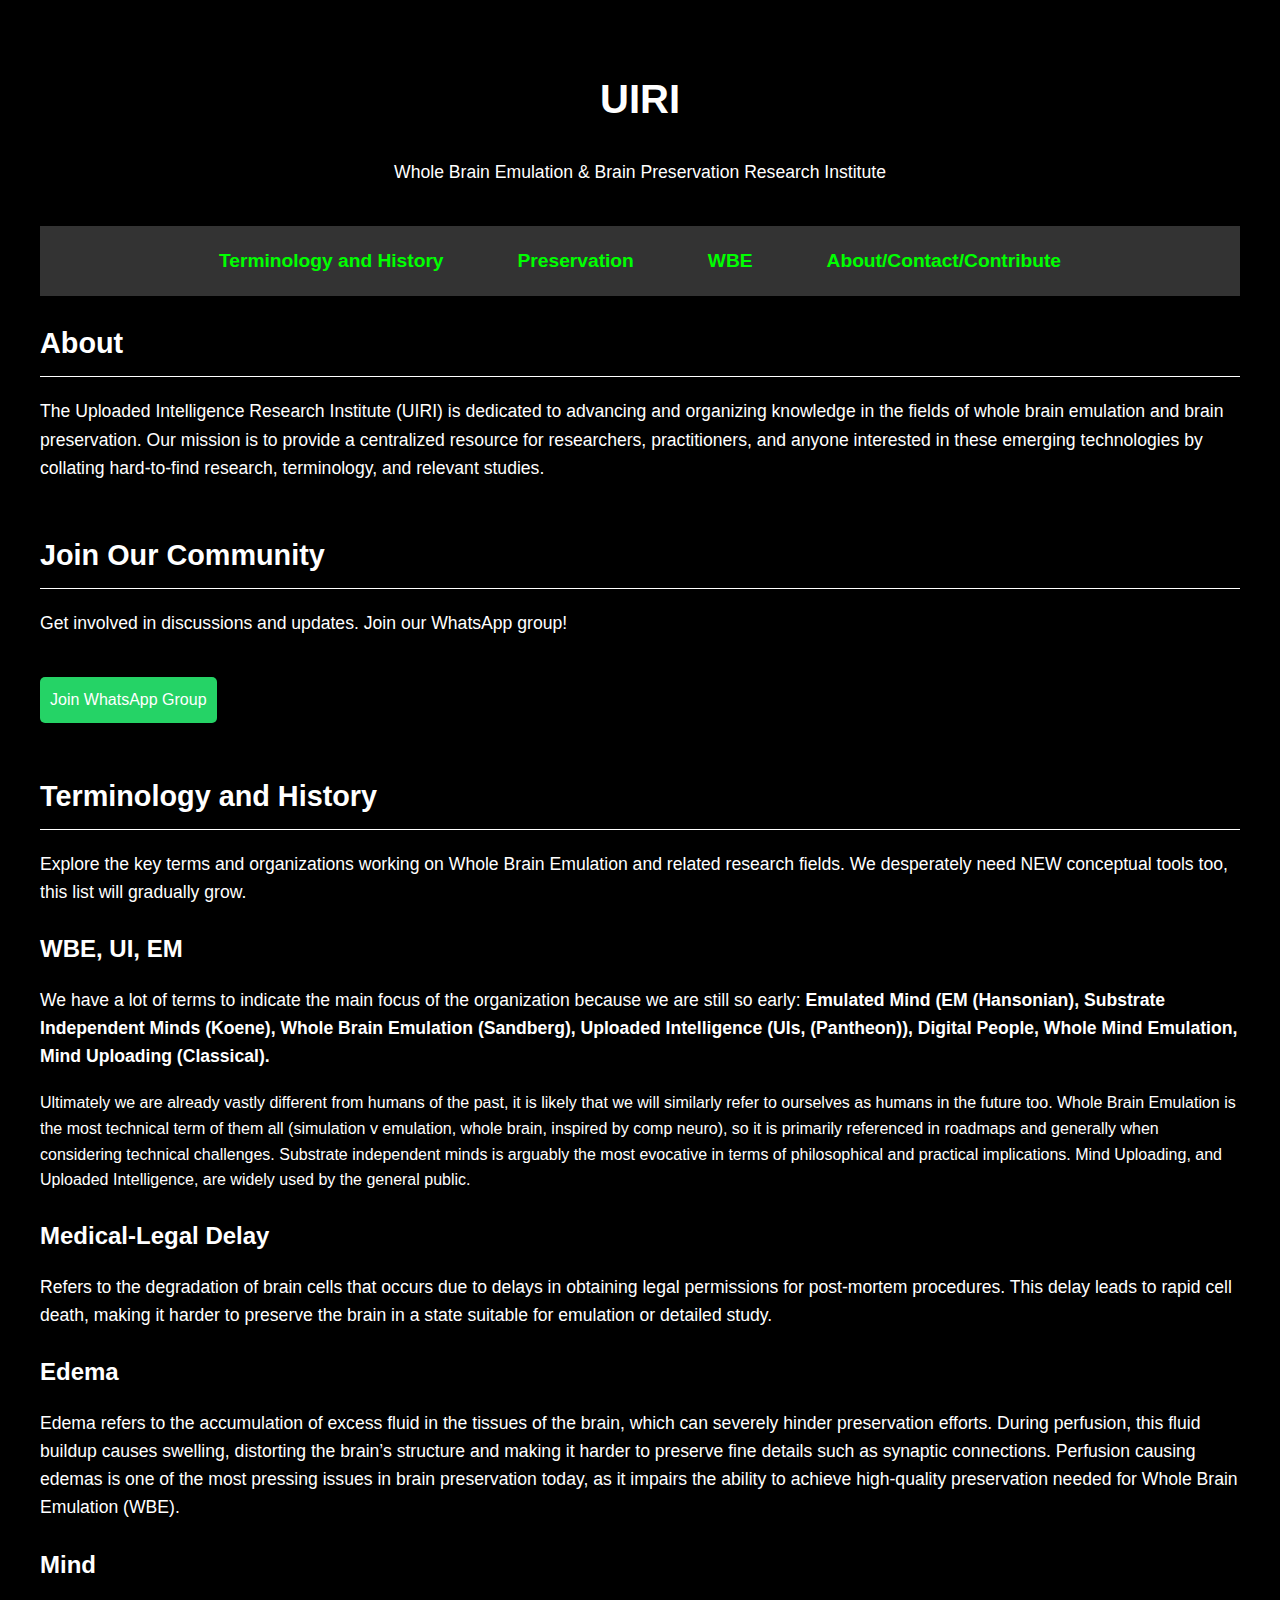
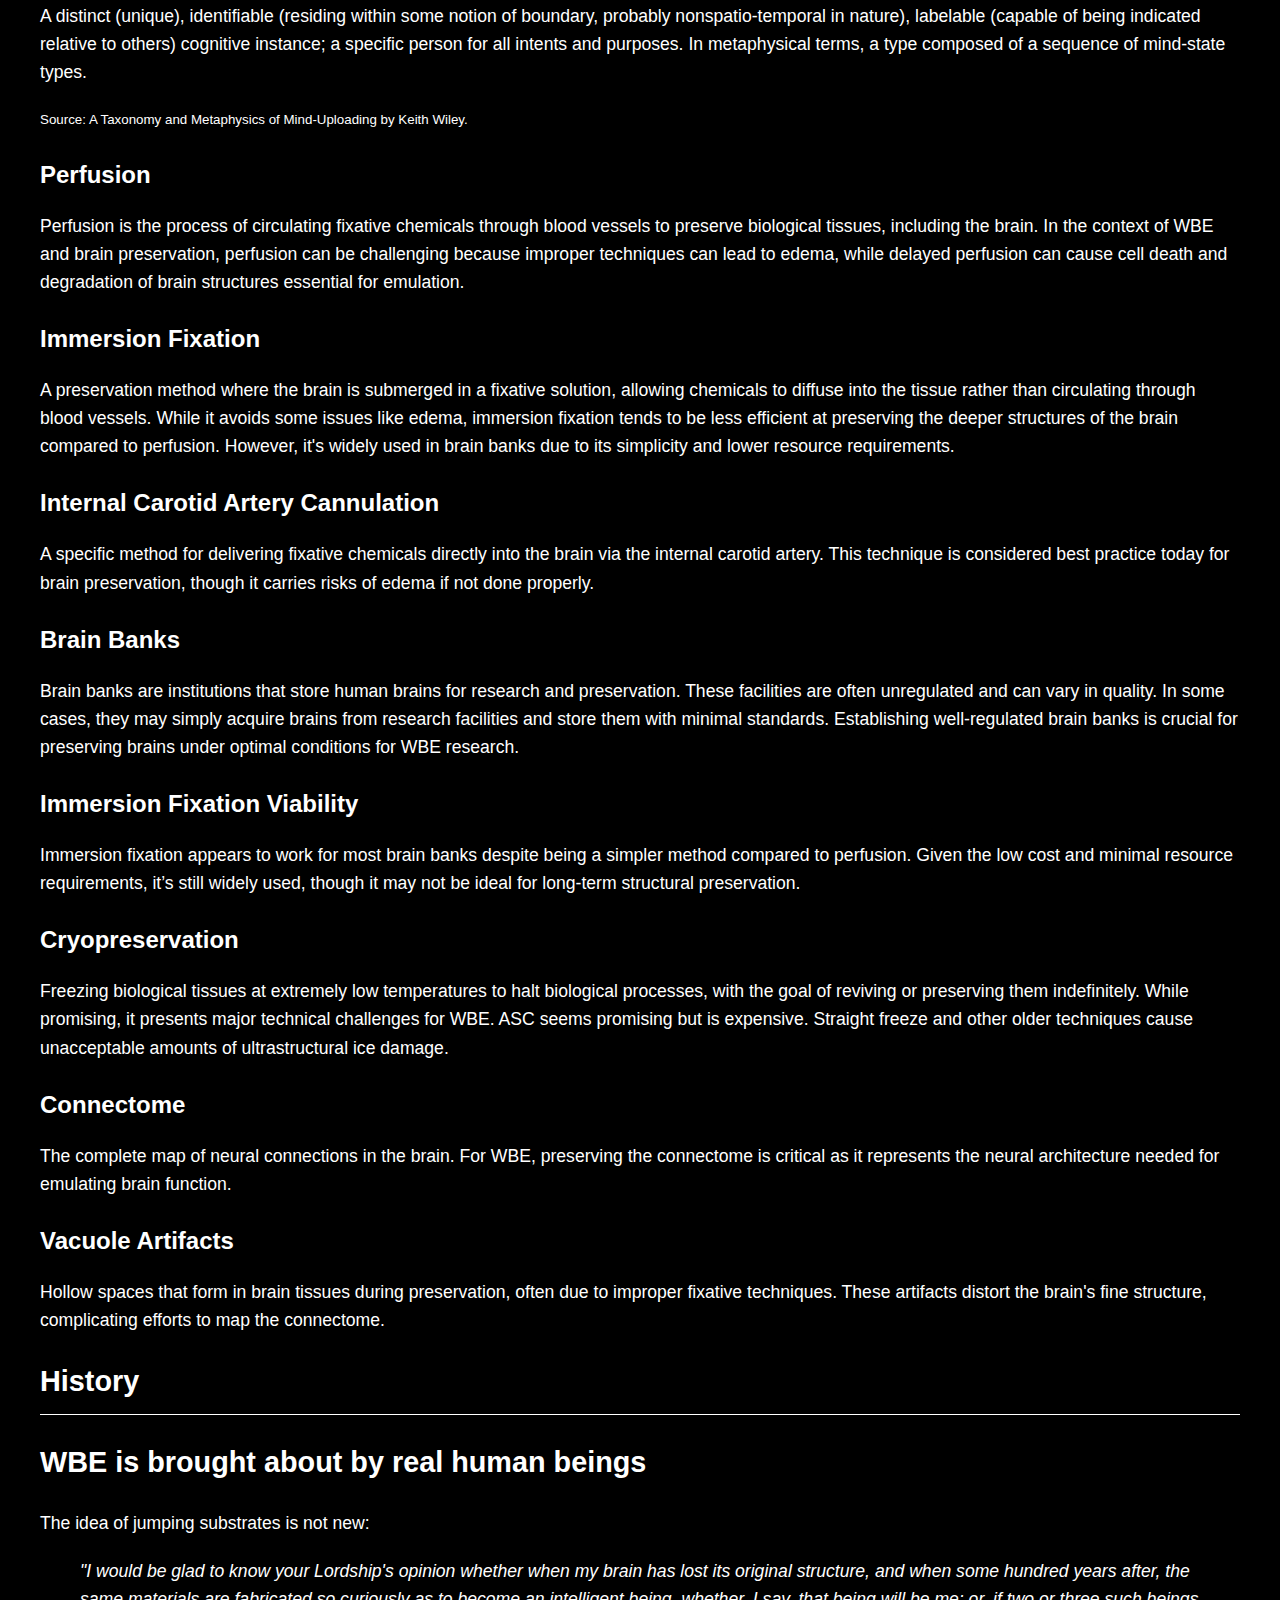
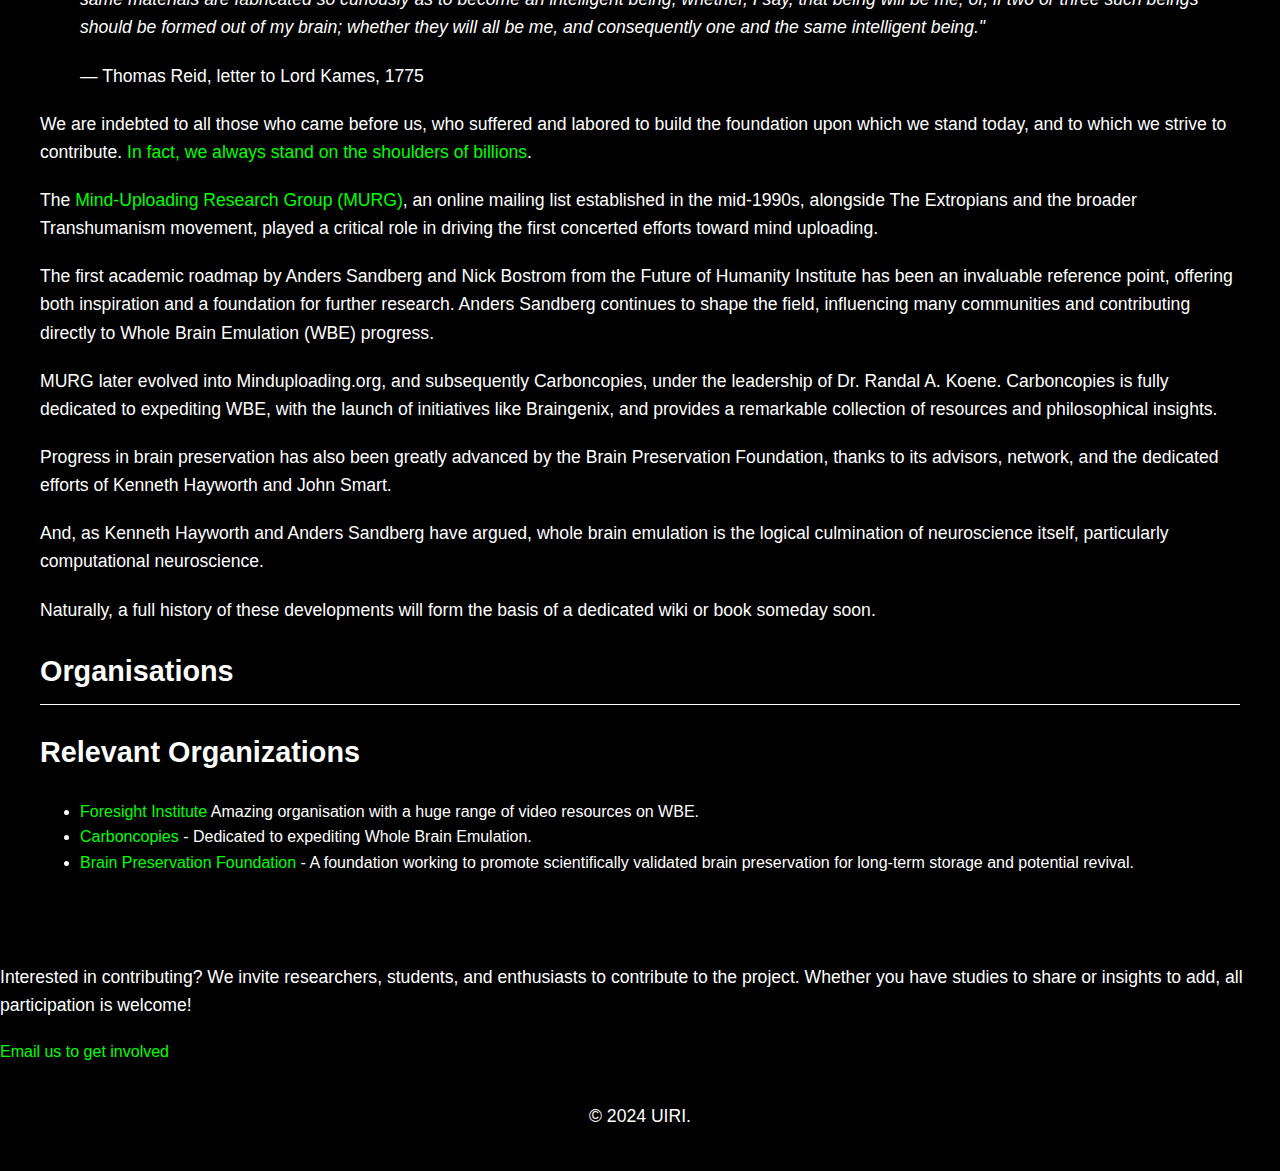
==== commit 4e638c9b: "mind" ====
--- a/index.html
+++ b/index.html
@@ -172,7 +172,7 @@
         <!-- Navigation Bar -->
         <nav>
             <ul class="navbar">
-                <li><a href="#terminology">Terminology and Organizations</a></li>
+                <li><a href="#terminology">Terminology and History</a></li>
                 <li><a href="preservationtoday.html">Preservation</a></li>
                 <li><a href="wbe.html">WBE</a></li>
                 <li><a href="#about">About/Contact/Contribute</a></li>
@@ -195,7 +195,7 @@
   
 
         <div class="section" id="terminology">
-            <h2 class="section-title">Terminology and Organizations</h2>
+            <h2 class="section-title">Terminology and History</h2>
             <p>Explore the key terms and organizations working on Whole Brain Emulation and related research fields. We desperately need NEW conceptual tools too, this list will gradually grow.</p>
 
         <div class="term">
@@ -263,6 +263,40 @@
   <h3>Vacuole Artifacts</h3>
   <p>Hollow spaces that form in brain tissues during preservation, often due to improper fixative techniques. These artifacts distort the brain's fine structure, complicating efforts to map the connectome.</p>
 </div>
+
+<div class="History">
+            <h2 class="section-title">History</h2>
+
+  <h2>WBE is brought about by real human beings</h2>
+  
+  <p>The idea of jumping substrates is not new:</p>
+
+<blockquote>
+<p><em>"I would be glad to know your Lordship's opinion whether when my brain has lost its original structure, and when some hundred years after, the same materials are fabricated so curiously as to become an intelligent being, whether, I say, that being will be me; or, if two or three such beings should be formed out of my brain; whether they will all be me, and consequently one and the same intelligent being."</em></p>
+<p>&mdash; Thomas Reid, letter to Lord Kames, 1775</p>
+</blockquote>
+
+<p>We are indebted to all those who came before us, who suffered and labored to build the foundation upon which we stand today, and to which we strive to contribute. <a href="https://putsomethingback.stevejobsarchive.com/">In fact, we always stand on the shoulders of billions</a>.</p>
+
+<p>The <a href="https://www.ibiblio.org/jstrout/uploading/MUHomePage.html">Mind-Uploading Research Group (MURG)</a>, an online mailing list established in the mid-1990s, alongside The Extropians and the broader Transhumanism movement, played a critical role in driving the first concerted efforts toward mind uploading.</p>
+
+<p>The first academic roadmap by Anders Sandberg and Nick Bostrom from the Future of Humanity Institute has been an invaluable reference point, offering both inspiration and a foundation for further research. Anders Sandberg continues to shape the field, influencing many communities and contributing directly to Whole Brain Emulation (WBE) progress.</p>
+
+<p>MURG later evolved into Minduploading.org, and subsequently Carboncopies, under the leadership of Dr. Randal A. Koene. Carboncopies is fully dedicated to expediting WBE, with the launch of initiatives like Braingenix, and provides a remarkable collection of resources and philosophical insights.</p>
+
+<p>Progress in brain preservation has also been greatly advanced by the Brain Preservation Foundation, thanks to its advisors, network, and the dedicated efforts of Kenneth Hayworth and John Smart.</p>
+
+<p>And, as Kenneth Hayworth and Anders Sandberg have argued, whole brain emulation is the logical culmination of neuroscience itself, particularly computational neuroscience.</p>
+
+<p>Naturally, a full history of these developments will form the basis of a dedicated wiki or book someday soon. </p>
+
+
+
+
+
+
+
+  </div>
 
    <div class="organizations">
             <h2 class="section-title">Organisations</h2>
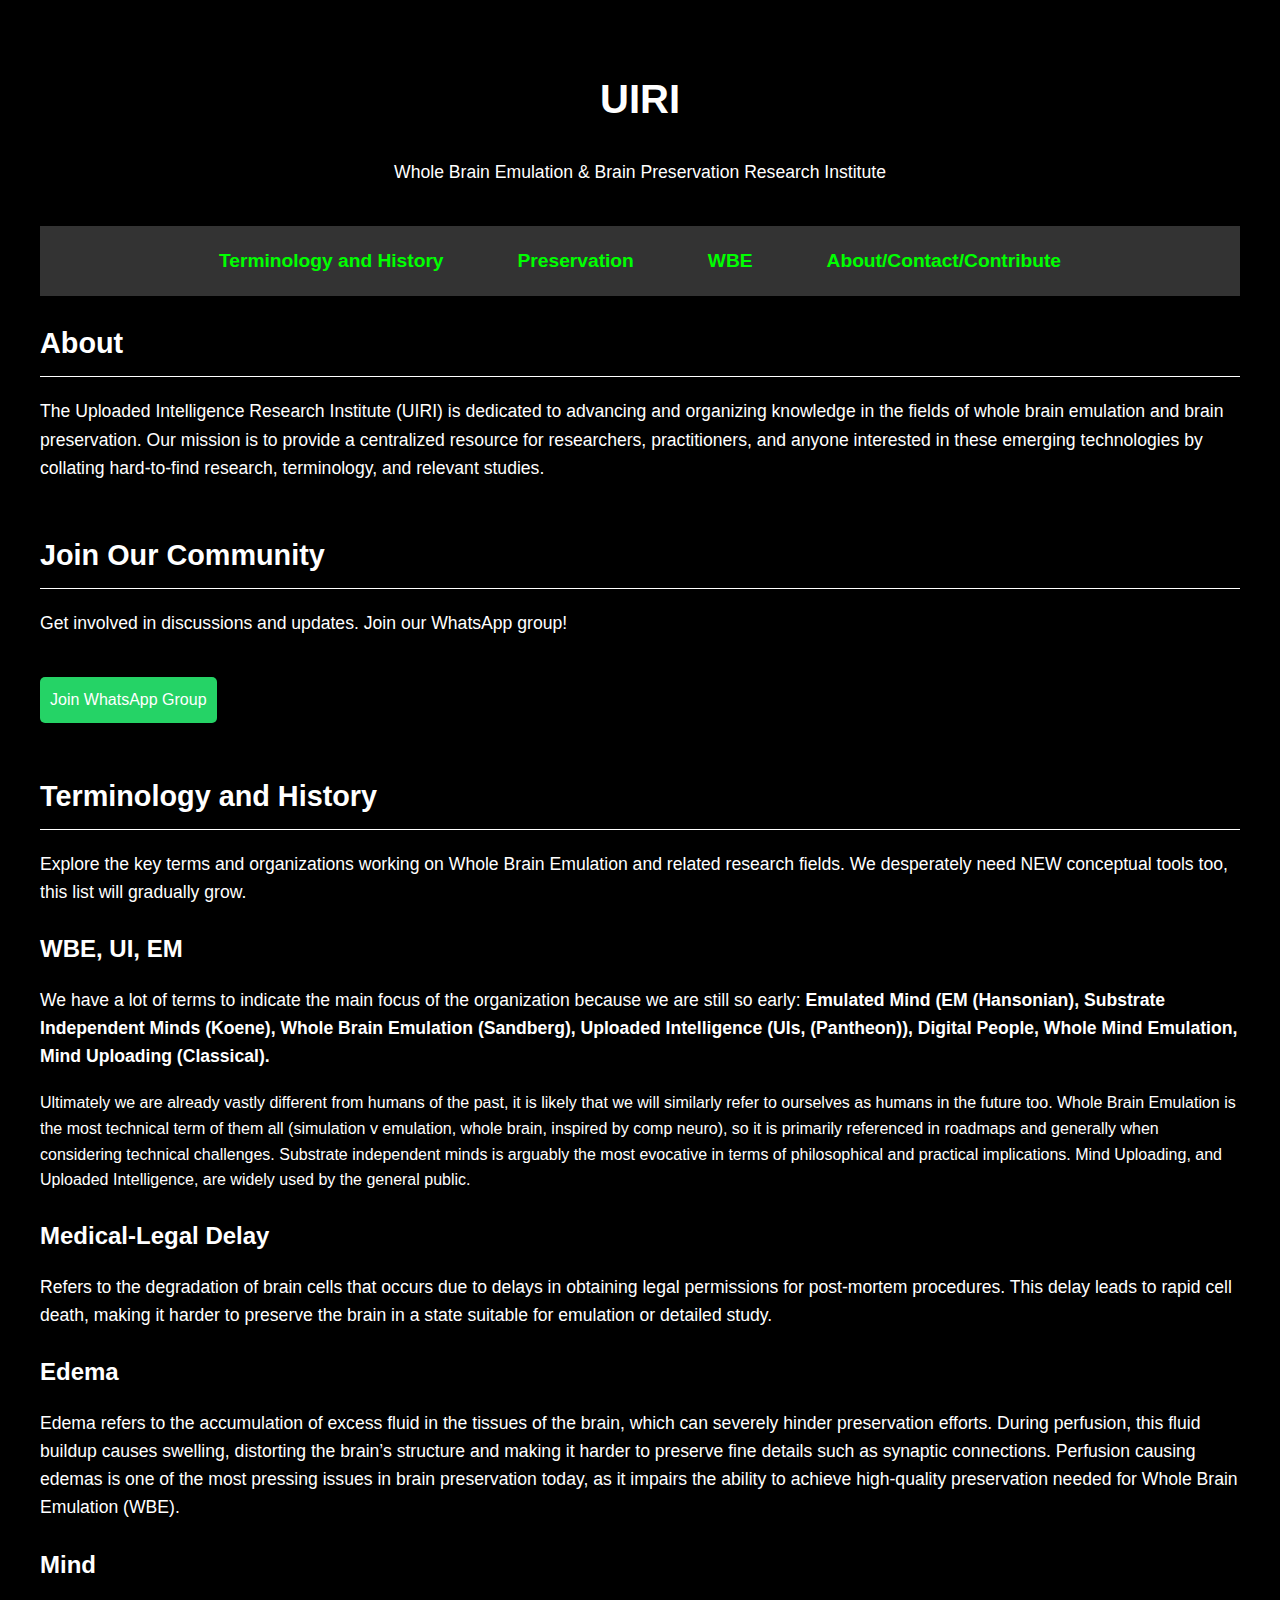
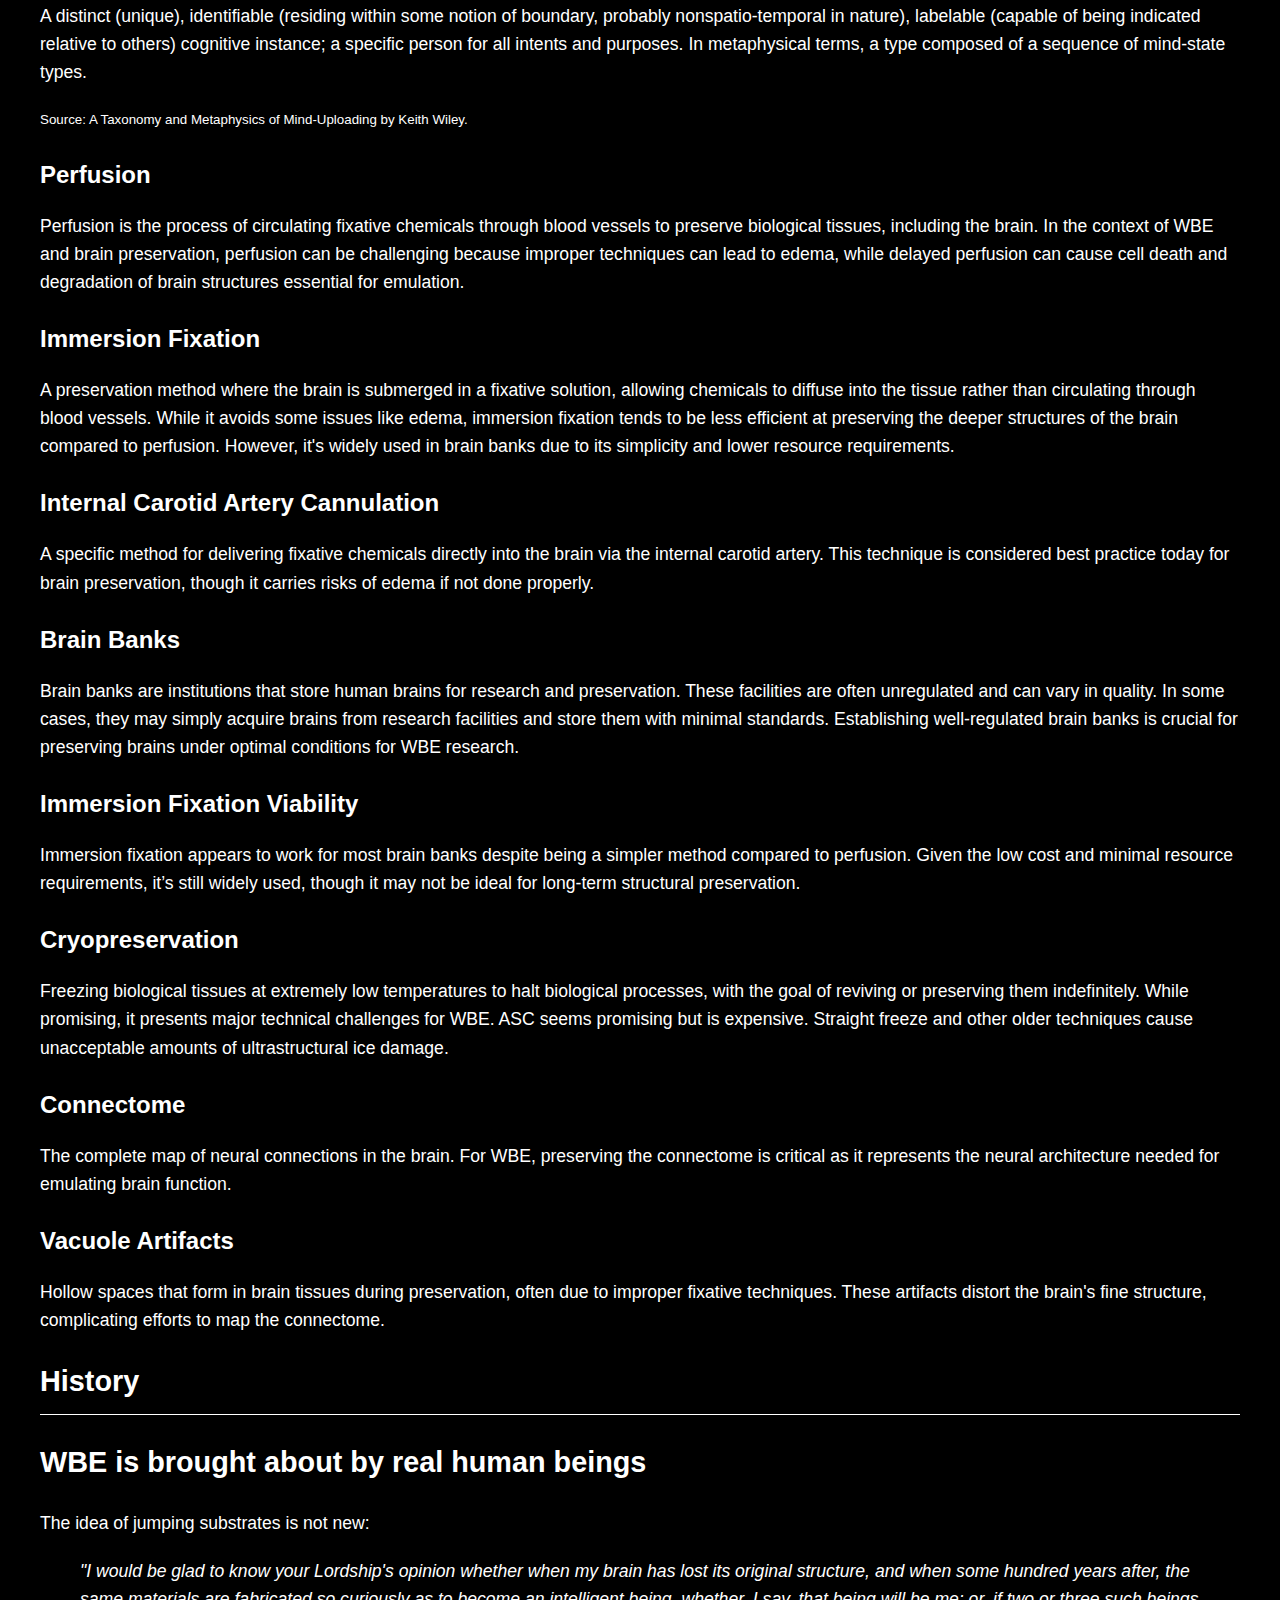
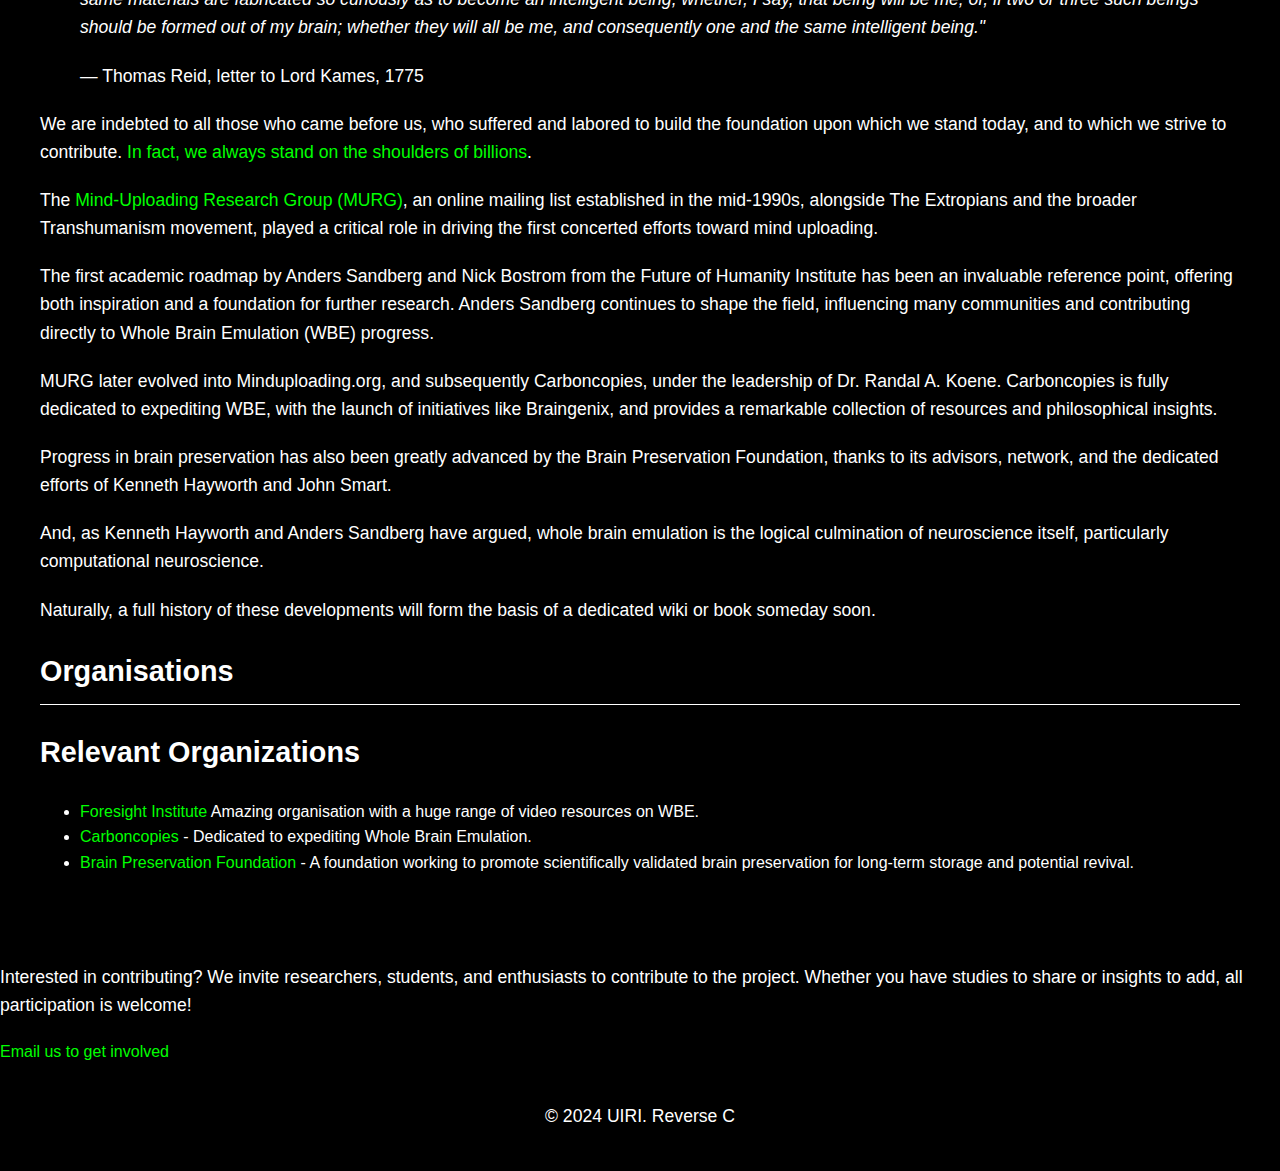
==== commit 4e5ea972: "turaga" ====
--- a/index.html
+++ b/index.html
@@ -194,7 +194,7 @@
 
   
 
-        <div class="section" id="terminology">
+        <div class="section" id="functional_terminology">
             <h2 class="section-title">Terminology and History</h2>
             <p>Explore the key terms and organizations working on Whole Brain Emulation and related research fields. We desperately need NEW conceptual tools too, this list will gradually grow.</p>
 
@@ -327,7 +327,7 @@
     </div>
 
     <footer class="footer">
-        <p>&copy; 2024 UIRI.</p>
+        <p>&copy; 2024 UIRI. Reverse C</p>
     </footer>
 
 </body>
